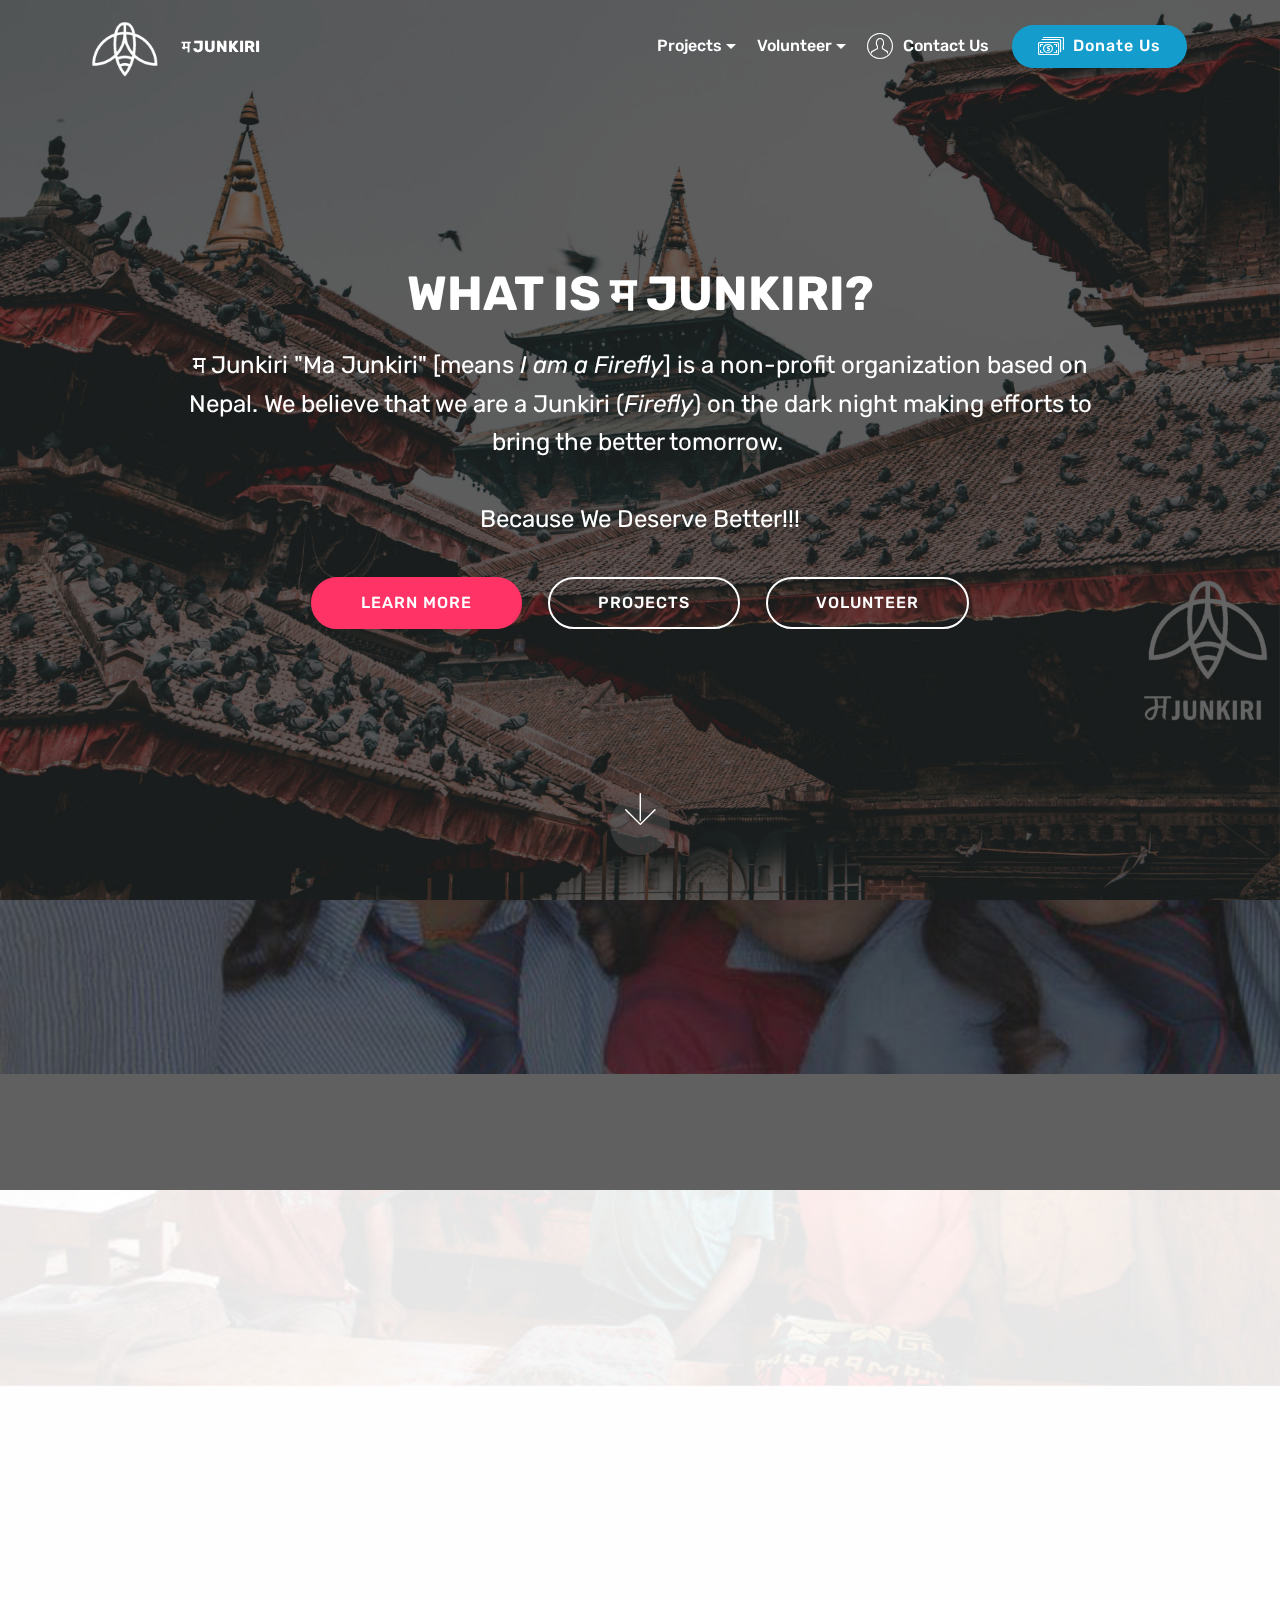
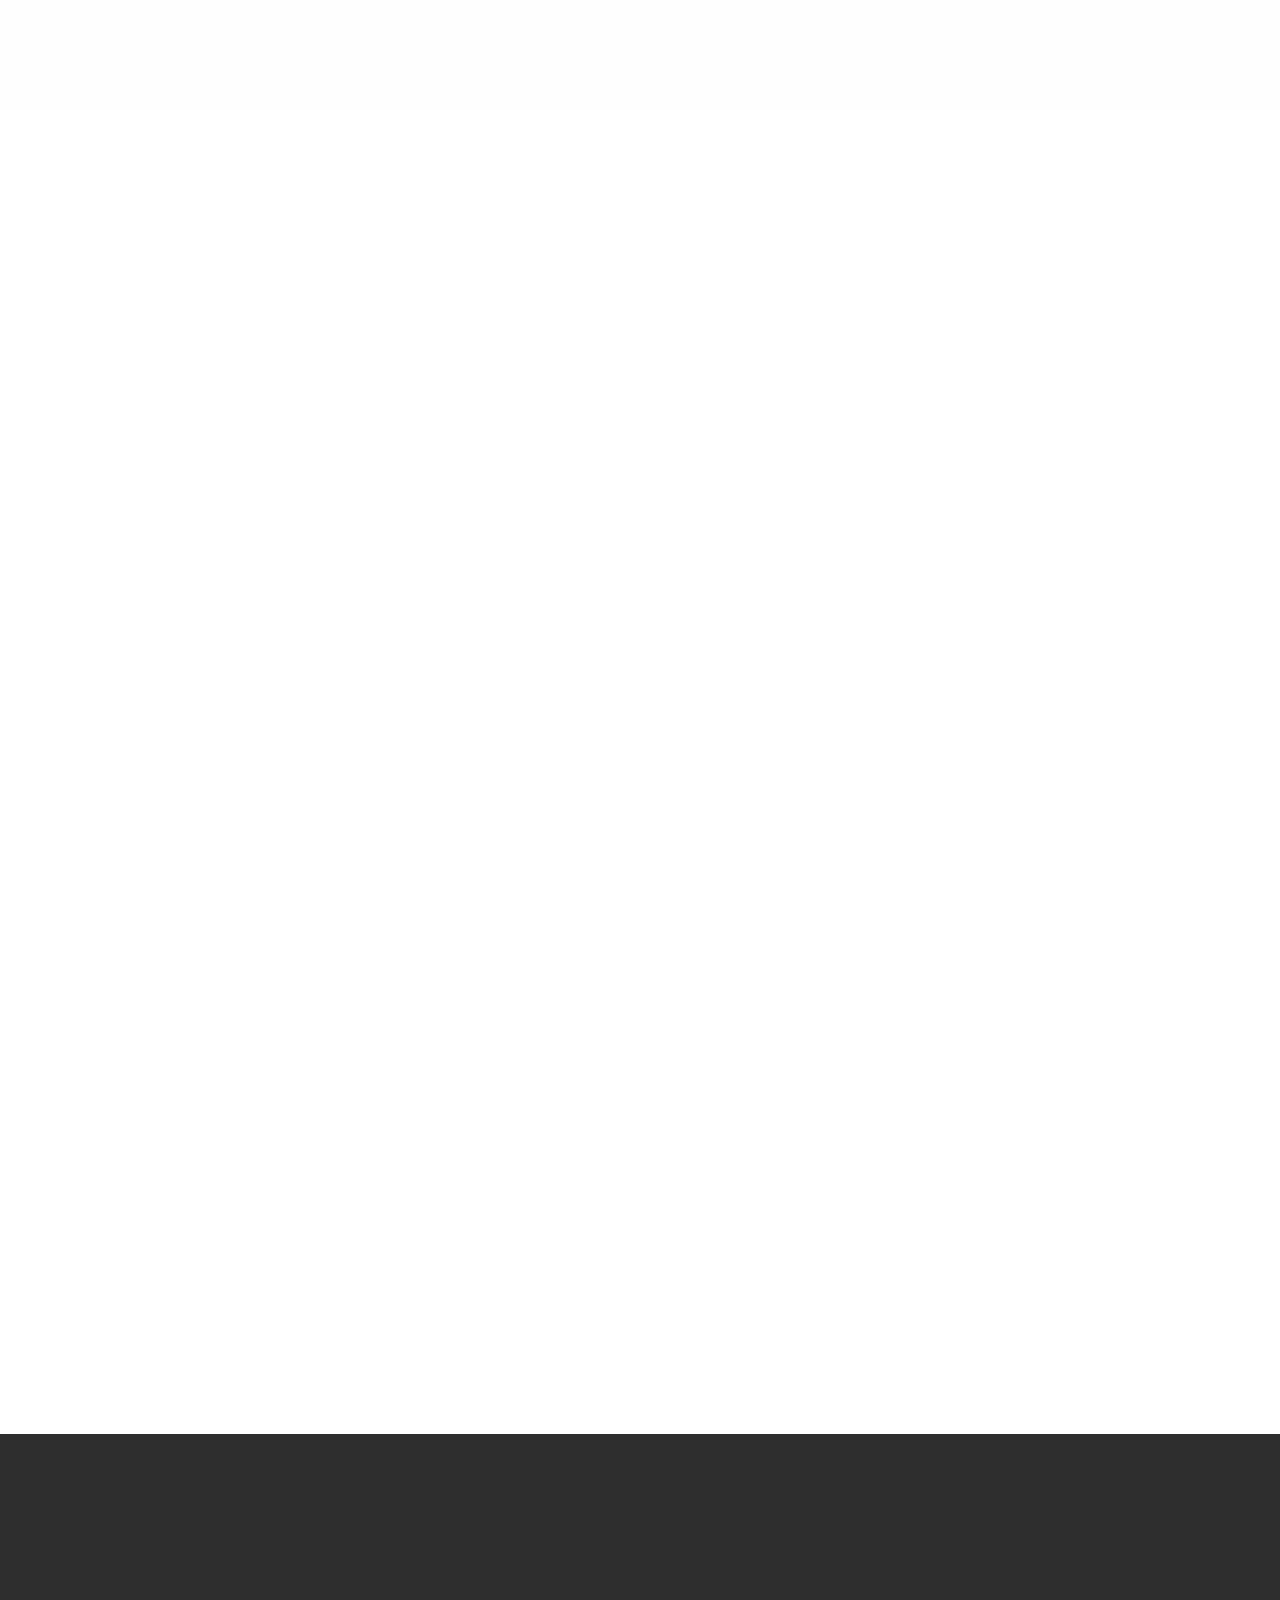
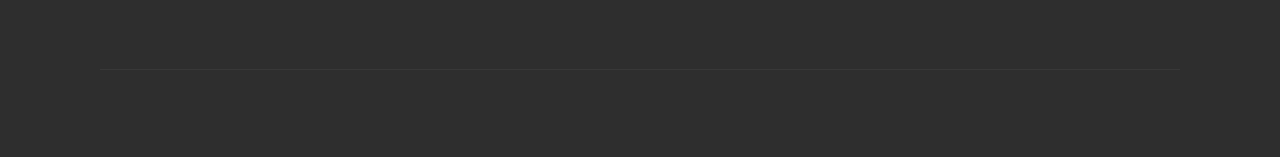
==== index.html @ 92312045 "create github pages" ====
<!DOCTYPE html>
<html  >
<head>
  <!-- Site made with Mobirise Website Builder v4.9.7, https://mobirise.com -->
  <meta charset="UTF-8">
  <meta http-equiv="X-UA-Compatible" content="IE=edge">
  <meta name="generator" content="Mobirise v4.9.7, mobirise.com">
  <meta name="viewport" content="width=device-width, initial-scale=1, minimum-scale=1">
  <link rel="shortcut icon" href="assets/images/junkiri-head-white-122x105.png" type="image/x-icon">
  <meta name="description" content="">
  
  <title>Home</title>
  <link rel="stylesheet" href="assets/web/assets/mobirise-icons/mobirise-icons.css">
  <link rel="stylesheet" href="assets/tether/tether.min.css">
  <link rel="stylesheet" href="assets/bootstrap/css/bootstrap.min.css">
  <link rel="stylesheet" href="assets/bootstrap/css/bootstrap-grid.min.css">
  <link rel="stylesheet" href="assets/bootstrap/css/bootstrap-reboot.min.css">
  <link rel="stylesheet" href="assets/dropdown/css/style.css">
  <link rel="stylesheet" href="assets/animatecss/animate.min.css">
  <link rel="stylesheet" href="assets/socicon/css/styles.css">
  <link rel="stylesheet" href="assets/theme/css/style.css">
  <link rel="stylesheet" href="assets/mobirise/css/mbr-additional.css" type="text/css">
  
  
  
</head>
<body>
  <section class="menu cid-qTkzRZLJNu" once="menu" id="menu1-0">

    

    <nav class="navbar navbar-expand beta-menu navbar-dropdown align-items-center navbar-fixed-top navbar-toggleable-sm bg-color transparent">
        <button class="navbar-toggler navbar-toggler-right" type="button" data-toggle="collapse" data-target="#navbarSupportedContent" aria-controls="navbarSupportedContent" aria-expanded="false" aria-label="Toggle navigation">
            <div class="hamburger">
                <span></span>
                <span></span>
                <span></span>
                <span></span>
            </div>
        </button>
        <div class="menu-logo">
            <div class="navbar-brand">
                <span class="navbar-logo">
                    <a href="https://bit.ly/majunkiri">
                         <img src="assets/images/junkiri-head-white-122x105.png" alt="म JUNKIRI" title="म JUNKIRI" style="height: 4.8rem;">
                    </a>
                </span>
                <span class="navbar-caption-wrap"><a class="navbar-caption text-white display-4" href="https://bit.ly/majunkiri">
                        म JUNKIRI
                    </a></span>
            </div>
        </div>
        <div class="collapse navbar-collapse" id="navbarSupportedContent">
            <ul class="navbar-nav nav-dropdown" data-app-modern-menu="true"><li class="nav-item dropdown">
                    <a class="nav-link link text-white dropdown-toggle display-4" href="page1.html" data-toggle="dropdown-submenu" aria-expanded="false">
                        
                        Projects</a><div class="dropdown-menu"><a class="text-white dropdown-item display-4" href="page5.html">Rohingyas in Nepal</a></div>
                </li><li class="nav-item dropdown open"><a class="nav-link link text-white dropdown-toggle display-4" href="page10.html" aria-expanded="true" data-toggle="dropdown-submenu">Volunteer</a><div class="dropdown-menu"><a class="text-white dropdown-item display-4" href="page6.html" aria-expanded="false">Apply For Volunteering<br></a><a class="text-white dropdown-item display-4" href="page6.html" aria-expanded="false">Apply For Internship</a><a class="text-white dropdown-item display-4" href="page6.html" aria-expanded="false">Give Suggestions
<br></a><a class="text-white dropdown-item display-4" href="page6.html" aria-expanded="false">Sponser Us<br></a></div></li><li class="nav-item"><a class="nav-link link text-white display-4" href="page3.html" aria-expanded="false"><span class="mbri-user mbr-iconfont mbr-iconfont-btn"></span>Contact Us</a></li></ul>
            <div class="navbar-buttons mbr-section-btn"><a class="btn btn-sm btn-primary display-4" href="page4.html"><span class="mbri-cash mbr-iconfont mbr-iconfont-btn"></span>
                    
                    Donate Us</a></div>
        </div>
    </nav>
</section>

<section class="engine"><a href="https://mobirise.info/k">how to develop your own website</a></section><section class="cid-qTkA127IK8 mbr-fullscreen mbr-parallax-background" id="header2-1">

    

    <div class="mbr-overlay" style="opacity: 0.7; background-color: rgb(35, 35, 35);"></div>

    <div class="container align-center">
        <div class="row justify-content-md-center">
            <div class="mbr-white col-md-10">
                <h1 class="mbr-section-title mbr-bold pb-3 mbr-fonts-style display-1">
                    WHAT IS म JUNKIRI?</h1>
                
                <p class="mbr-text pb-3 mbr-fonts-style display-5">म Junkiri "Ma Junkiri" [means <em>I am a Firefly</em>] is a non-profit organization based on Nepal. We believe that we are a Junkiri (<em>Firefly</em>) on the dark night making efforts to bring the better tomorrow.&nbsp;<br><br>Because We Deserve Better!!!</p>
                <div class="mbr-section-btn"><a class="btn btn-md btn-secondary display-4" href="page2.html">LEARN MORE</a>
                    <a class="btn btn-md btn-white-outline display-4" href="page1.html">PROJECTS</a> <a class="btn btn-md btn-white-outline display-4" href="page10.html">VOLUNTEER</a></div>
            </div>
        </div>
    </div>
    <div class="mbr-arrow hidden-sm-down" aria-hidden="true">
        <a href="#next">
            <i class="mbri-down mbr-iconfont"></i>
        </a>
    </div>
</section>

<section class="mbr-section form3 cid-rnXVEUXjb1 mbr-parallax-background" id="form3-7">

    

    <div class="mbr-overlay" style="opacity: 0.7; background-color: rgb(35, 35, 35);">
    </div>

    <div class="container">
        <div class="row justify-content-center">
            <div class="title col-12 col-lg-8">
                <h2 class="align-center pb-2 mbr-fonts-style display-2">
                    SUBSCRIBE US</h2>
                <h3 class="mbr-section-subtitle align-center pb-5 mbr-light mbr-fonts-style display-5">
                    Get Informed About Our Future Events</h3>
            </div>
        </div>

        <div class="row py-2 justify-content-center">
            <div class="col-12 col-lg-6  col-md-8 " data-form-type="formoid">
                <!---Formbuilder Form--->
                <form action="https://mobirise.com/" method="POST" class="mbr-form form-with-styler" data-form-title="Mobirise Form"><input type="hidden" name="email" data-form-email="true" value="krEJ3Km3OpInjmUckCDYQwQCeQJ8QXRrQoCyowcYZZq9BDBO7kgFW1PaURdMTOQFjC48dqDDFUX8jR6QVe6ZjWcyRi+GSCqpnk8nInsPOHk9YxeMz8MXXSfCB9R0nYMJ">
                    <div class="row">
                        <div hidden="hidden" data-form-alert="" class="alert alert-success col-12">Thank You! We got it. 😉😉👌</div>
                        <div hidden="hidden" data-form-alert-danger="" class="alert alert-danger col-12">
                        </div>
                    </div>
                    <div class="dragArea row">
                        <div class="form-group col" data-for="email">
                            <input type="email" name="email" placeholder="Email" data-form-field="Email" required="required" class="form-control display-7" id="email-form3-7">
                        </div>
                        <div class="col-auto input-group-btn">
                            <button type="submit" class="btn btn-primary  display-4">SUBSCRIBE</button>
                        </div>
                    </div>
                </form><!---Formbuilder Form--->
            </div>
        </div>
    </div>
</section>

<section class="clients cid-rnZ84kE0wk mbr-parallax-background" data-interval="false" id="clients-1d">
      

    <div class="mbr-overlay" style="opacity: 0.9; background-color: rgb(255, 255, 255);">
    </div>
        <div class="container mb-5">
            <div class="media-container-row">
                <div class="col-12 align-center">
                    <h2 class="mbr-section-title pb-3 mbr-fonts-style display-2">
                        <a href="page12.html" class="text-black">OUR VALUED SPONSERS</a></h2>
                    
                </div>
            </div>
        </div>

    <div class="container">
        <div class="carousel slide" role="listbox" data-pause="true" data-keyboard="false" data-ride="carousel" data-interval="5000">
            <div class="carousel-inner" data-visible="6">
                
                
                
                
                
            <div class="carousel-item ">
                    <div class="media-container-row">
                        <div class="col-md-12">
                            <div class="wrap-img ">
                                <img src="assets/images/imageedit-13-7353223364-575x575.png" class="img-responsive clients-img" alt="" title="">
                            </div>
                        </div>
                    </div>
                </div><div class="carousel-item ">
                    <div class="media-container-row">
                        <div class="col-md-12">
                            <div class="wrap-img ">
                                <img src="assets/images/imageedit-13-7353223364-575x575.png" class="img-responsive clients-img" alt="" title="">
                            </div>
                        </div>
                    </div>
                </div><div class="carousel-item ">
                    <div class="media-container-row">
                        <div class="col-md-12">
                            <div class="wrap-img ">
                                <img src="assets/images/imageedit-13-7353223364-575x575.png" class="img-responsive clients-img" alt="" title="">
                            </div>
                        </div>
                    </div>
                </div><div class="carousel-item ">
                    <div class="media-container-row">
                        <div class="col-md-12">
                            <div class="wrap-img ">
                                <img src="assets/images/imageedit-13-7353223364-575x575.png" class="img-responsive clients-img" alt="" title="">
                            </div>
                        </div>
                    </div>
                </div><div class="carousel-item ">
                    <div class="media-container-row">
                        <div class="col-md-12">
                            <div class="wrap-img ">
                                <img src="assets/images/imageedit-13-7353223364-575x575.png" class="img-responsive clients-img" alt="" title="">
                            </div>
                        </div>
                    </div>
                </div></div>
            <div class="carousel-controls">
                <a data-app-prevent-settings="" class="carousel-control carousel-control-prev" role="button" data-slide="prev">
                    <span aria-hidden="true" class="mbri-left mbr-iconfont"></span>
                    <span class="sr-only">Previous</span>
                </a>
                <a data-app-prevent-settings="" class="carousel-control carousel-control-next" role="button" data-slide="next">
                    <span aria-hidden="true" class="mbri-right mbr-iconfont"></span>
                    <span class="sr-only">Next</span>
                </a>
            </div>
        </div>
    </div>
</section>

<section class="testimonials1 cid-rnY6EfCPzT" id="testimonials1-b">

    

    
    <div class="container">
        <div class="media-container-row">
            <div class="title col-12 align-center">
                <h2 class="pb-3 mbr-fonts-style display-2">BEHIND म JUNKIRI</h2>
                <h3 class="mbr-section-subtitle mbr-light pb-3 mbr-fonts-style display-5">
                    See what the Founder Member says about the Organization</h3>
            </div>
        </div>
    </div>

    <div class="container pt-3 mt-2">
        <div class="media-container-row">
            <div class="mbr-testimonial p-3 align-center col-12 col-md-6 col-lg-4">
                <div class="panel-item p-3">
                    <div class="card-block">
                        <div class="testimonial-photo">
                            <a href="mailto:nawarajku@gmail.com"><img src="assets/images/56711062-418273115635138-8594680702660771840-n-1-240x296.jpg" alt="" title=""></a>
                        </div>
                        <p class="mbr-text mbr-fonts-style display-7">म Junkiri is something we have always dreamed about. Helping needy and raising the standard of education are where we are working on.</p>
                    </div>
                    <div class="card-footer">
                        <div class="mbr-author-name mbr-bold mbr-fonts-style display-7">
                             Nawaraj Khatri</div>
                        <small class="mbr-author-desc mbr-italic mbr-light mbr-fonts-style display-7">
                               Founder Member</small>
                    </div>
                </div>
            </div>

            <div class="mbr-testimonial p-3 align-center col-12 col-md-6 col-lg-4">
                <div class="panel-item p-3">
                    <div class="card-block">
                        <div class="testimonial-photo">
                            <a href="mailto:poudelsudikshaya@gmail.com"><img src="assets/images/00100sportrait-00100-burst20190416144547069-cover-240x240.jpg" alt="" title=""></a>
                        </div>
                        <p class="mbr-text mbr-fonts-style display-7">Helping the needy people to help themselves for tomorrow, म Junkiri is a helping hand to support people to flourish on their own.<br></p>
                    </div>
                    <div class="card-footer">
                        <div class="mbr-author-name mbr-bold mbr-fonts-style display-7">
                             Sudikshaya Poudel</div>
                        <small class="mbr-author-desc mbr-italic mbr-light mbr-fonts-style display-7">
                               Founder Member</small>
                    </div>
                </div>
            </div>

            <div class="mbr-testimonial p-3 align-center col-12 col-md-6 col-lg-4">
                <div class="panel-item p-3">
                    <div class="card-block">
                        <div class="testimonial-photo">
                            <img src="assets/images/face3.jpg">
                        </div>
                        <p class="mbr-text mbr-fonts-style display-7">
                           Lorem ipsum dolor sit amet, consectetur adipisicing elit. Excepturi, aspernatur, voluptatibus, atque, tempore molestiae.
                        </p>
                    </div>
                    <div class="card-footer">
                        <div class="mbr-author-name mbr-bold mbr-fonts-style display-7">
                             Sanjeet Jung Gurung</div>
                        <small class="mbr-author-desc mbr-italic mbr-light mbr-fonts-style display-7">
                               Founder Member</small>
                    </div>
                </div>
            </div>

            <div class="mbr-testimonial p-3 align-center col-12 col-md-6 col-lg-4">
                <div class="panel-item p-3">
                    <div class="card-block">
                        <div class="testimonial-photo">
                            <img src="assets/images/face2.jpg">
                        </div>
                        <p class="mbr-text mbr-fonts-style display-7">
                           Lorem ipsum dolor sit amet, consectetur adipisicing elit. Excepturi, aspernatur, voluptatibus, atque, tempore molestiae.
                        </p>
                    </div>
                    <div class="card-footer">
                        <div class="mbr-author-name mbr-bold mbr-fonts-style display-7">
                             Beshraj Pokherel</div>
                        <small class="mbr-author-desc mbr-italic mbr-light mbr-fonts-style display-7">
                               Advisory</small>
                    </div>
                </div>
            </div>

            <div class="mbr-testimonial p-3 align-center col-12 col-md-6 col-lg-4">
                <div class="panel-item p-3">
                    <div class="card-block">
                        <div class="testimonial-photo">
                            <img src="assets/images/face2.jpg">
                        </div>
                        <p class="mbr-text mbr-fonts-style display-7">
                           Lorem ipsum dolor sit amet, consectetur adipisicing elit. Excepturi, aspernatur, voluptatibus, atque, tempore molestiae.
                        </p>
                    </div>
                    <div class="card-footer">
                        <div class="mbr-author-name mbr-bold mbr-fonts-style display-7">
                             Subodh Basnet</div>
                        <small class="mbr-author-desc mbr-italic mbr-light mbr-fonts-style display-7">
                               Advisory</small>
                    </div>
                </div>
            </div>

            <div class="mbr-testimonial p-3 align-center col-12 col-md-6 col-lg-4">
                <div class="panel-item p-3">
                    <div class="card-block">
                        <div class="testimonial-photo">
                            <img src="assets/images/face2.jpg">
                        </div>
                        <p class="mbr-text mbr-fonts-style display-7">
                           Lorem ipsum dolor sit amet, consectetur adipisicing elit. Excepturi, aspernatur, voluptatibus, atque, tempore molestiae.
                    </p></div>
                    <div class="card-footer">
                        <div class="mbr-author-name mbr-bold mbr-fonts-style display-7">
                             John Smith
                        </div>
                        <small class="mbr-author-desc mbr-italic mbr-light mbr-fonts-style display-7">
                               Developer
                        </small>
                    </div>
                </div>
            </div>
        </div>
    </div>   
</section>

<section class="cid-qTkAaeaxX5" id="footer1-2">

    

    

    <div class="container">
        <div class="media-container-row content text-white">
            <div class="col-12 col-md-3">
                <div class="media-wrap">
                    <a href="https://bit.ly/majunkiri">
                        <img src="assets/images/imageedit-13-7353223364-192x192.png" alt="" title="">
                    </a>
                </div>
            </div>
            <div class="col-12 col-md-3 mbr-fonts-style display-7">
                <h5 class="pb-3">
                    Address
                </h5>
                <p class="mbr-text">Gokarneshwor-1,<br>Kathmandu, Nepal<br>44600</p>
            </div>
            <div class="col-12 col-md-3 mbr-fonts-style display-7">
                <h5 class="pb-3">
                    Contacts
                </h5>
                <p class="mbr-text">म Junkiri</p><p>
                    Email: majunkiri@gmail.com&nbsp; &nbsp; &nbsp; &nbsp; Phone: +977 9863325101&nbsp;<br>&nbsp; &nbsp; &nbsp; &nbsp; &nbsp; &nbsp; &nbsp;</p><p></p>
            </div>
            <div class="col-12 col-md-3 mbr-fonts-style display-7">
                <h5 class="pb-3">
                    Links
                </h5>
                <p class="mbr-text">
                    <a class="text-primary" href="https://mobirise.com/">Website builder</a>
                    <br><a class="text-primary" href="https://mobirise.com/mobirise-free-win.zip">Download for Windows</a>
                    <br><a class="text-primary" href="https://mobirise.com/mobirise-free-mac.zip">Download for Mac</a>
                </p>
            </div>
        </div>
        <div class="footer-lower">
            <div class="media-container-row">
                <div class="col-sm-12">
                    <hr>
                </div>
            </div>
            <div class="media-container-row mbr-white">
                <div class="col-sm-6 copyright">
                    <p class="mbr-text mbr-fonts-style display-7">
                        © Copyright 2019 म Junkiri - All Rights Reserved
                    </p>
                </div>
                <div class="col-md-6">
                    <div class="social-list align-right">
                        <div class="soc-item">
                            <a href="https://twitter.com/mobirise" target="_blank">
                                <span class="socicon-twitter socicon mbr-iconfont mbr-iconfont-social"></span>
                            </a>
                        </div>
                        <div class="soc-item">
                            <a href="https://www.facebook.com/pages/Mobirise/1616226671953247" target="_blank">
                                <span class="socicon-facebook socicon mbr-iconfont mbr-iconfont-social"></span>
                            </a>
                        </div>
                        <div class="soc-item">
                            <a href="https://www.youtube.com/c/mobirise" target="_blank">
                                <span class="socicon-youtube socicon mbr-iconfont mbr-iconfont-social"></span>
                            </a>
                        </div>
                        <div class="soc-item">
                            <a href="https://instagram.com/mobirise" target="_blank">
                                <span class="socicon-instagram socicon mbr-iconfont mbr-iconfont-social"></span>
                            </a>
                        </div>
                        
                        
                    </div>
                </div>
            </div>
        </div>
    </div>
</section>


  <script src="assets/web/assets/jquery/jquery.min.js"></script>
  <script src="assets/popper/popper.min.js"></script>
  <script src="assets/tether/tether.min.js"></script>
  <script src="assets/bootstrap/js/bootstrap.min.js"></script>
  <script src="assets/smoothscroll/smooth-scroll.js"></script>
  <script src="assets/dropdown/js/script.min.js"></script>
  <script src="assets/touchswipe/jquery.touch-swipe.min.js"></script>
  <script src="assets/viewportchecker/jquery.viewportchecker.js"></script>
  <script src="assets/parallax/jarallax.min.js"></script>
  <script src="assets/bootstrapcarouselswipe/bootstrap-carousel-swipe.js"></script>
  <script src="assets/mbr-clients-slider/mbr-clients-slider.js"></script>
  <script src="assets/theme/js/script.js"></script>
  <script src="assets/formoid/formoid.min.js"></script>
  
  
  <input name="animation" type="hidden">
  </body>
</html>
---- assets/web/assets/mobirise-icons/mobirise-icons.css ----
@font-face {
  font-family: 'MobiriseIcons';
  src:  url('mobirise-icons.eot?spat4u');
  src:  url('mobirise-icons.eot?spat4u#iefix') format('embedded-opentype'),
    url('mobirise-icons.ttf?spat4u') format('truetype'),
    url('mobirise-icons.woff?spat4u') format('woff'),
    url('mobirise-icons.svg?spat4u#MobiriseIcons') format('svg');
  font-weight: normal;
  font-style: normal;
}

[class^="mbri-"], [class*=" mbri-"] {
  /* use !important to prevent issues with browser extensions that change fonts */
  font-family: MobiriseIcons !important;
  speak: none;
  font-style: normal;
  font-weight: normal;
  font-variant: normal;
  text-transform: none;
  line-height: 1;

  /* Better Font Rendering =========== */
  -webkit-font-smoothing: antialiased;
  -moz-osx-font-smoothing: grayscale;
}

.mbri-add-submenu:before {
  content: "\e900";
}
.mbri-alert:before {
  content: "\e901";
}
.mbri-align-center:before {
  content: "\e902";
}
.mbri-align-justify:before {
  content: "\e903";
}
.mbri-align-left:before {
  content: "\e904";
}
.mbri-align-right:before {
  content: "\e905";
}
.mbri-android:before {
  content: "\e906";
}
.mbri-apple:before {
  content: "\e907";
}
.mbri-arrow-down:before {
  content: "\e908";
}
.mbri-arrow-next:before {
  content: "\e909";
}
.mbri-arrow-prev:before {
  content: "\e90a";
}
.mbri-arrow-up:before {
  content: "\e90b";
}
.mbri-bold:before {
  content: "\e90c";
}
.mbri-bookmark:before {
  content: "\e90d";
}
.mbri-bootstrap:before {
  content: "\e90e";
}
.mbri-briefcase:before {
  content: "\e90f";
}
.mbri-browse:before {
  content: "\e910";
}
.mbri-bulleted-list:before {
  content: "\e911";
}
.mbri-calendar:before {
  content: "\e912";
}
.mbri-camera:before {
  content: "\e913";
}
.mbri-cart-add:before {
  content: "\e914";
}
.mbri-cart-full:before {
  content: "\e915";
}
.mbri-cash:before {
  content: "\e916";
}
.mbri-change-style:before {
  content: "\e917";
}
.mbri-chat:before {
  content: "\e918";
}
.mbri-clock:before {
  content: "\e919";
}
.mbri-close:before {
  content: "\e91a";
}
.mbri-cloud:before {
  content: "\e91b";
}
.mbri-code:before {
  content: "\e91c";
}
.mbri-contact-form:before {
  content: "\e91d";
}
.mbri-credit-card:before {
  content: "\e91e";
}
.mbri-cursor-click:before {
  content: "\e91f";
}
.mbri-cust-feedback:before {
  content: "\e920";
}
.mbri-database:before {
  content: "\e921";
}
.mbri-delivery:before {
  content: "\e922";
}
.mbri-desktop:before {
  content: "\e923";
}
.mbri-devices:before {
  content: "\e924";
}
.mbri-down:before {
  content: "\e925";
}
.mbri-download:before {
  content: "\e989";
}
.mbri-drag-n-drop:before {
  content: "\e927";
}
.mbri-drag-n-drop2:before {
  content: "\e928";
}
.mbri-edit:before {
  content: "\e929";
}
.mbri-edit2:before {
  content: "\e92a";
}
.mbri-error:before {
  content: "\e92b";
}
.mbri-extension:before {
  content: "\e92c";
}
.mbri-features:before {
  content: "\e92d";
}
.mbri-file:before {
  content: "\e92e";
}
.mbri-flag:before {
  content: "\e92f";
}
.mbri-folder:before {
  content: "\e930";
}
.mbri-gift:before {
  content: "\e931";
}
.mbri-github:before {
  content: "\e932";
}
.mbri-globe:before {
  content: "\e933";
}
.mbri-globe-2:before {
  content: "\e934";
}
.mbri-growing-chart:before {
  content: "\e935";
}
.mbri-hearth:before {
  content: "\e936";
}
.mbri-help:before {
  content: "\e937";
}
.mbri-home:before {
  content: "\e938";
}
.mbri-hot-cup:before {
  content: "\e939";
}
.mbri-idea:before {
  content: "\e93a";
}
.mbri-image-gallery:before {
  content: "\e93b";
}
.mbri-image-slider:before {
  content: "\e93c";
}
.mbri-info:before {
  content: "\e93d";
}
.mbri-italic:before {
  content: "\e93e";
}
.mbri-key:before {
  content: "\e93f";
}
.mbri-laptop:before {
  content: "\e940";
}
.mbri-layers:before {
  content: "\e941";
}
.mbri-left-right:before {
  content: "\e942";
}
.mbri-left:before {
  content: "\e943";
}
.mbri-letter:before {
  content: "\e944";
}
.mbri-like:before {
  content: "\e945";
}
.mbri-link:before {
  content: "\e946";
}
.mbri-lock:before {
  content: "\e947";
}
.mbri-login:before {
  content: "\e948";
}
.mbri-logout:before {
  content: "\e949";
}
.mbri-magic-stick:before {
  content: "\e94a";
}
.mbri-map-pin:before {
  content: "\e94b";
}
.mbri-menu:before {
  content: "\e94c";
}
.mbri-mobile:before {
  content: "\e94d";
}
.mbri-mobile2:before {
  content: "\e94e";
}
.mbri-mobirise:before {
  content: "\e94f";
}
.mbri-more-horizontal:before {
  content: "\e950";
}
.mbri-more-vertical:before {
  content: "\e951";
}
.mbri-music:before {
  content: "\e952";
}
.mbri-new-file:before {
  content: "\e953";
}
.mbri-numbered-list:before {
  content: "\e954";
}
.mbri-opened-folder:before {
  content: "\e955";
}
.mbri-pages:before {
  content: "\e956";
}
.mbri-paper-plane:before {
  content: "\e957";
}
.mbri-paperclip:before {
  content: "\e958";
}
.mbri-photo:before {
  content: "\e959";
}
.mbri-photos:before {
  content: "\e95a";
}
.mbri-pin:before {
  content: "\e95b";
}
.mbri-play:before {
  content: "\e95c";
}
.mbri-plus:before {
  content: "\e95d";
}
.mbri-preview:before {
  content: "\e95e";
}
.mbri-print:before {
  content: "\e95f";
}
.mbri-protect:before {
  content: "\e960";
}
.mbri-question:before {
  content: "\e961";
}
.mbri-quote-left:before {
  content: "\e962";
}
.mbri-quote-right:before {
  content: "\e963";
}
.mbri-refresh:before {
  content: "\e964";
}
.mbri-responsive:before {
  content: "\e965";
}
.mbri-right:before {
  content: "\e966";
}
.mbri-rocket:before {
  content: "\e967";
}
.mbri-sad-face:before {
  content: "\e968";
}
.mbri-sale:before {
  content: "\e969";
}
.mbri-save:before {
  content: "\e96a";
}
.mbri-search:before {
  content: "\e96b";
}
.mbri-setting:before {
  content: "\e96c";
}
.mbri-setting2:before {
  content: "\e96d";
}
.mbri-setting3:before {
  content: "\e96e";
}
.mbri-share:before {
  content: "\e96f";
}
.mbri-shopping-bag:before {
  content: "\e970";
}
.mbri-shopping-basket:before {
  content: "\e971";
}
.mbri-shopping-cart:before {
  content: "\e972";
}
.mbri-sites:before {
  content: "\e973";
}
.mbri-smile-face:before {
  content: "\e974";
}
.mbri-speed:before {
  content: "\e975";
}
.mbri-star:before {
  content: "\e976";
}
.mbri-success:before {
  content: "\e977";
}
.mbri-sun:before {
  content: "\e978";
}
.mbri-sun2:before {
  content: "\e979";
}
.mbri-tablet:before {
  content: "\e97a";
}
.mbri-tablet-vertical:before {
  content: "\e97b";
}
.mbri-target:before {
  content: "\e97c";
}
.mbri-timer:before {
  content: "\e97d";
}
.mbri-to-ftp:before {
  content: "\e97e";
}
.mbri-to-local-drive:before {
  content: "\e97f";
}
.mbri-touch-swipe:before {
  content: "\e980";
}
.mbri-touch:before {
  content: "\e981";
}
.mbri-trash:before {
  content: "\e982";
}
.mbri-underline:before {
  content: "\e983";
}
.mbri-unlink:before {
  content: "\e984";
}
.mbri-unlock:before {
  content: "\e985";
}
.mbri-up-down:before {
  content: "\e986";
}
.mbri-up:before {
  content: "\e987";
}
.mbri-update:before {
  content: "\e988";
}
.mbri-upload:before {
 content: "\e926"; 
}
.mbri-user:before {
  content: "\e98a";
}
.mbri-user2:before {
  content: "\e98b";
}
.mbri-users:before {
  content: "\e98c";
}
.mbri-video:before {
  content: "\e98d";
}
.mbri-video-play:before {
  content: "\e98e";
}
.mbri-watch:before {
  content: "\e98f";
}
.mbri-website-theme:before {
  content: "\e990";
}
.mbri-wifi:before {
  content: "\e991";
}
.mbri-windows:before {
  content: "\e992";
}
.mbri-zoom-out:before {
  content: "\e993";
}
.mbri-redo:before {
  content: "\e994";
}
.mbri-undo:before {
  content: "\e995";
}
---- assets/dropdown/css/style.css ----
.navbar-dropdown {
  left: 0;
  padding: 0;
  position: absolute;
  right: 0;
  top: 0;
  transition: all 0.45s ease;
  z-index: 1030;
  background: #282828; }
  .navbar-dropdown .navbar-logo {
    margin-right: 0.8rem;
    transition: margin 0.3s ease-in-out;
    vertical-align: middle; }
    .navbar-dropdown .navbar-logo img {
      height: 3.125rem;
      transition: all 0.3s ease-in-out; }
    .navbar-dropdown .navbar-logo.mbr-iconfont {
      font-size: 3.125rem;
      line-height: 3.125rem; }
  .navbar-dropdown .navbar-caption {
    font-weight: 700;
    white-space: normal;
    vertical-align: -4px;
    line-height: 3.125rem !important; }
    .navbar-dropdown .navbar-caption, .navbar-dropdown .navbar-caption:hover {
      color: inherit;
      text-decoration: none; }
  .navbar-dropdown .mbr-iconfont + .navbar-caption {
    vertical-align: -1px; }
  .navbar-dropdown.navbar-fixed-top {
    position: fixed; }
  .navbar-dropdown .navbar-brand span {
    vertical-align: -4px; }
  .navbar-dropdown.bg-color.transparent {
    background: none; }
  .navbar-dropdown.navbar-short .navbar-brand {
    padding: 0.625rem 0; }
    .navbar-dropdown.navbar-short .navbar-brand span {
      vertical-align: -1px; }
  .navbar-dropdown.navbar-short .navbar-caption {
    line-height: 2.375rem !important;
    vertical-align: -2px; }
  .navbar-dropdown.navbar-short .navbar-logo {
    margin-right: 0.5rem; }
    .navbar-dropdown.navbar-short .navbar-logo img {
      height: 2.375rem; }
    .navbar-dropdown.navbar-short .navbar-logo.mbr-iconfont {
      font-size: 2.375rem;
      line-height: 2.375rem; }
  .navbar-dropdown.navbar-short .mbr-table-cell {
    height: 3.625rem; }
  .navbar-dropdown .navbar-close {
    left: 0.6875rem;
    position: fixed;
    top: 0.75rem;
    z-index: 1000; }
  .navbar-dropdown .hamburger-icon {
    content: "";
    display: inline-block;
    vertical-align: middle;
    width: 16px;
    -webkit-box-shadow: 0 -6px 0 1px #282828,0 0 0 1px #282828,0 6px 0 1px #282828;
    -moz-box-shadow: 0 -6px 0 1px #282828,0 0 0 1px #282828,0 6px 0 1px #282828;
    box-shadow: 0 -6px 0 1px #282828,0 0 0 1px #282828,0 6px 0 1px #282828; }

.dropdown-menu .dropdown-toggle[data-toggle="dropdown-submenu"]::after {
  border-bottom: 0.35em solid transparent;
  border-left: 0.35em solid;
  border-right: 0;
  border-top: 0.35em solid transparent;
  margin-left: 0.3rem; }

.dropdown-menu .dropdown-item:focus {
  outline: 0; }

.nav-dropdown {
  font-size: 0.75rem;
  font-weight: 500;
  height: auto !important; }
  .nav-dropdown .nav-btn {
    padding-left: 1rem; }
  .nav-dropdown .link {
    margin: .667em 1.667em;
    font-weight: 500;
    padding: 0;
    transition: color .2s ease-in-out; }
    .nav-dropdown .link.dropdown-toggle {
      margin-right: 2.583em; }
      .nav-dropdown .link.dropdown-toggle::after {
        margin-left: .25rem;
        border-top: 0.35em solid;
        border-right: 0.35em solid transparent;
        border-left: 0.35em solid transparent;
        border-bottom: 0; }
      .nav-dropdown .link.dropdown-toggle[aria-expanded="true"] {
        margin: 0;
        padding: 0.667em 3.263em  0.667em 1.667em; }
  .nav-dropdown .link::after,
  .nav-dropdown .dropdown-item::after {
    color: inherit; }
  .nav-dropdown .btn {
    font-size: 0.75rem;
    font-weight: 700;
    letter-spacing: 0;
    margin-bottom: 0;
    padding-left: 1.25rem;
    padding-right: 1.25rem; }
  .nav-dropdown .dropdown-menu {
    border-radius: 0;
    border: 0;
    left: 0;
    margin: 0;
    padding-bottom: 1.25rem;
    padding-top: 1.25rem;
    position: relative; }
  .nav-dropdown .dropdown-submenu {
    margin-left: 0.125rem;
    top: 0; }
  .nav-dropdown .dropdown-item {
    font-weight: 500;
    line-height: 2;
    padding: 0.3846em 4.615em 0.3846em 1.5385em;
    position: relative;
    transition: color .2s ease-in-out, background-color .2s ease-in-out; }
    .nav-dropdown .dropdown-item::after {
      margin-top: -0.3077em;
      position: absolute;
      right: 1.1538em;
      top: 50%; }
    .nav-dropdown .dropdown-item:focus, .nav-dropdown .dropdown-item:hover {
      background: none; }

@media (max-width: 767px) {
  .nav-dropdown.navbar-toggleable-sm {
    bottom: 0;
    display: none;
    left: 0;
    overflow-x: hidden;
    position: fixed;
    top: 0;
    transform: translateX(-100%);
    -ms-transform: translateX(-100%);
    -webkit-transform: translateX(-100%);
    width: 18.75rem;
    z-index: 999; } }
.nav-dropdown.navbar-toggleable-xl {
  bottom: 0;
  display: none;
  left: 0;
  overflow-x: hidden;
  position: fixed;
  top: 0;
  transform: translateX(-100%);
  -ms-transform: translateX(-100%);
  -webkit-transform: translateX(-100%);
  width: 18.75rem;
  z-index: 999; }

.nav-dropdown-sm {
  display: block !important;
  overflow-x: hidden;
  overflow: auto;
  padding-top: 3.875rem; }
  .nav-dropdown-sm::after {
    content: "";
    display: block;
    height: 3rem;
    width: 100%; }
  .nav-dropdown-sm.collapse.in ~ .navbar-close {
    display: block !important; }
  .nav-dropdown-sm.collapsing, .nav-dropdown-sm.collapse.in {
    transform: translateX(0);
    -ms-transform: translateX(0);
    -webkit-transform: translateX(0);
    transition: all 0.25s ease-out;
    -webkit-transition: all 0.25s ease-out;
    background: #282828; }
  .nav-dropdown-sm.collapsing[aria-expanded="false"] {
    transform: translateX(-100%);
    -ms-transform: translateX(-100%);
    -webkit-transform: translateX(-100%); }
  .nav-dropdown-sm .nav-item {
    display: block;
    margin-left: 0 !important;
    padding-left: 0; }
  .nav-dropdown-sm .link,
  .nav-dropdown-sm .dropdown-item {
    border-top: 1px dotted rgba(255, 255, 255, 0.1);
    font-size: 0.8125rem;
    line-height: 1.6;
    margin: 0 !important;
    padding: 0.875rem 2.4rem 0.875rem 1.5625rem !important;
    position: relative;
    white-space: normal; }
    .nav-dropdown-sm .link:focus, .nav-dropdown-sm .link:hover,
    .nav-dropdown-sm .dropdown-item:focus,
    .nav-dropdown-sm .dropdown-item:hover {
      background: rgba(0, 0, 0, 0.2) !important;
      color: #c0a375; }
  .nav-dropdown-sm .nav-btn {
    position: relative;
    padding: 1.5625rem 1.5625rem 0 1.5625rem; }
    .nav-dropdown-sm .nav-btn::before {
      border-top: 1px dotted rgba(255, 255, 255, 0.1);
      content: "";
      left: 0;
      position: absolute;
      top: 0;
      width: 100%; }
    .nav-dropdown-sm .nav-btn + .nav-btn {
      padding-top: 0.625rem; }
      .nav-dropdown-sm .nav-btn + .nav-btn::before {
        display: none; }
  .nav-dropdown-sm .btn {
    padding: 0.625rem 0; }
  .nav-dropdown-sm .dropdown-toggle[data-toggle="dropdown-submenu"]::after {
    margin-left: .25rem;
    border-top: 0.35em solid;
    border-right: 0.35em solid transparent;
    border-left: 0.35em solid transparent;
    border-bottom: 0; }
  .nav-dropdown-sm .dropdown-toggle[data-toggle="dropdown-submenu"][aria-expanded="true"]::after {
    border-top: 0;
    border-right: 0.35em solid transparent;
    border-left: 0.35em solid transparent;
    border-bottom: 0.35em solid; }
  .nav-dropdown-sm .dropdown-menu {
    margin: 0;
    padding: 0;
    position: relative;
    top: 0;
    left: 0;
    width: 100%;
    border: 0;
    float: none;
    border-radius: 0;
    background: none; }
  .nav-dropdown-sm .dropdown-submenu {
    left: 100%;
    margin-left: 0.125rem;
    margin-top: -1.25rem;
    top: 0; }

.navbar-toggleable-sm .nav-dropdown .dropdown-menu {
  position: absolute; }

.navbar-toggleable-sm .nav-dropdown .dropdown-submenu {
  left: 100%;
  margin-left: 0.125rem;
  margin-top: -1.25rem;
  top: 0; }

.navbar-toggleable-sm.opened .nav-dropdown .dropdown-menu {
  position: relative; }

.navbar-toggleable-sm.opened .nav-dropdown .dropdown-submenu {
  left: 0;
  margin-left: 00rem;
  margin-top: 0rem;
  top: 0; }

.is-builder .nav-dropdown.collapsing {
  transition: none !important; }

/*# sourceMappingURL=style.css.map */
---- assets/socicon/css/styles.css ----
@charset "UTF-8";

@font-face {
  font-family: "socicon";
  src:url("../fonts/socicon.eot");
  src:url("../fonts/socicon.eot?#iefix") format("embedded-opentype"),
    url("../fonts/socicon.woff") format("woff"),
    url("../fonts/socicon.ttf") format("truetype"),
    url("../fonts/socicon.svg#socicon") format("svg");
  font-weight: normal;
  font-style: normal;

}

[data-icon]:before {
  font-family: "socicon" !important;
  content: attr(data-icon);
  font-style: normal !important;
  font-weight: normal !important;
  font-variant: normal !important;
  text-transform: none !important;
  speak: none;
  line-height: 1;
  -webkit-font-smoothing: antialiased;
  -moz-osx-font-smoothing: grayscale;
}

[class^="socicon-"]:before,
[class*=" socicon-"]:before {
  font-family: "socicon" !important;
  font-style: normal !important;
  font-weight: normal !important;
  font-variant: normal !important;
  text-transform: none !important;
  speak: none;
  line-height: 1;
  -webkit-font-smoothing: antialiased;
  -moz-osx-font-smoothing: grayscale;
}

.socicon-modelmayhem:before {
  content: "\e000";
}
.socicon-mixcloud:before {
  content: "\e001";
}
.socicon-drupal:before {
  content: "\e002";
}
.socicon-swarm:before {
  content: "\e003";
}
.socicon-istock:before {
  content: "\e004";
}
.socicon-yammer:before {
  content: "\e005";
}
.socicon-ello:before {
  content: "\e006";
}
.socicon-stackoverflow:before {
  content: "\e007";
}
.socicon-persona:before {
  content: "\e008";
}
.socicon-triplej:before {
  content: "\e009";
}
.socicon-houzz:before {
  content: "\e00a";
}
.socicon-rss:before {
  content: "\e00b";
}
.socicon-paypal:before {
  content: "\e00c";
}
.socicon-odnoklassniki:before {
  content: "\e00d";
}
.socicon-airbnb:before {
  content: "\e00e";
}
.socicon-periscope:before {
  content: "\e00f";
}
.socicon-outlook:before {
  content: "\e010";
}
.socicon-coderwall:before {
  content: "\e011";
}
.socicon-tripadvisor:before {
  content: "\e012";
}
.socicon-appnet:before {
  content: "\e013";
}
.socicon-goodreads:before {
  content: "\e014";
}
.socicon-tripit:before {
  content: "\e015";
}
.socicon-lanyrd:before {
  content: "\e016";
}
.socicon-slideshare:before {
  content: "\e017";
}
.socicon-buffer:before {
  content: "\e018";
}
.socicon-disqus:before {
  content: "\e019";
}
.socicon-vkontakte:before {
  content: "\e01a";
}
.socicon-whatsapp:before {
  content: "\e01b";
}
.socicon-patreon:before {
  content: "\e01c";
}
.socicon-storehouse:before {
  content: "\e01d";
}
.socicon-pocket:before {
  content: "\e01e";
}
.socicon-mail:before {
  content: "\e01f";
}
.socicon-blogger:before {
  content: "\e020";
}
.socicon-technorati:before {
  content: "\e021";
}
.socicon-reddit:before {
  content: "\e022";
}
.socicon-dribbble:before {
  content: "\e023";
}
.socicon-stumbleupon:before {
  content: "\e024";
}
.socicon-digg:before {
  content: "\e025";
}
.socicon-envato:before {
  content: "\e026";
}
.socicon-behance:before {
  content: "\e027";
}
.socicon-delicious:before {
  content: "\e028";
}
.socicon-deviantart:before {
  content: "\e029";
}
.socicon-forrst:before {
  content: "\e02a";
}
.socicon-play:before {
  content: "\e02b";
}
.socicon-zerply:before {
  content: "\e02c";
}
.socicon-wikipedia:before {
  content: "\e02d";
}
.socicon-apple:before {
  content: "\e02e";
}
.socicon-flattr:before {
  content: "\e02f";
}
.socicon-github:before {
  content: "\e030";
}
.socicon-renren:before {
  content: "\e031";
}
.socicon-friendfeed:before {
  content: "\e032";
}
.socicon-newsvine:before {
  content: "\e033";
}
.socicon-identica:before {
  content: "\e034";
}
.socicon-bebo:before {
  content: "\e035";
}
.socicon-zynga:before {
  content: "\e036";
}
.socicon-steam:before {
  content: "\e037";
}
.socicon-xbox:before {
  content: "\e038";
}
.socicon-windows:before {
  content: "\e039";
}
.socicon-qq:before {
  content: "\e03a";
}
.socicon-douban:before {
  content: "\e03b";
}
.socicon-meetup:before {
  content: "\e03c";
}
.socicon-playstation:before {
  content: "\e03d";
}
.socicon-android:before {
  content: "\e03e";
}
.socicon-snapchat:before {
  content: "\e03f";
}
.socicon-twitter:before {
  content: "\e040";
}
.socicon-facebook:before {
  content: "\e041";
}
.socicon-googleplus:before {
  content: "\e042";
}
.socicon-pinterest:before {
  content: "\e043";
}
.socicon-foursquare:before {
  content: "\e044";
}
.socicon-yahoo:before {
  content: "\e045";
}
.socicon-skype:before {
  content: "\e046";
}
.socicon-yelp:before {
  content: "\e047";
}
.socicon-feedburner:before {
  content: "\e048";
}
.socicon-linkedin:before {
  content: "\e049";
}
.socicon-viadeo:before {
  content: "\e04a";
}
.socicon-xing:before {
  content: "\e04b";
}
.socicon-myspace:before {
  content: "\e04c";
}
.socicon-soundcloud:before {
  content: "\e04d";
}
.socicon-spotify:before {
  content: "\e04e";
}
.socicon-grooveshark:before {
  content: "\e04f";
}
.socicon-lastfm:before {
  content: "\e050";
}
.socicon-youtube:before {
  content: "\e051";
}
.socicon-vimeo:before {
  content: "\e052";
}
.socicon-dailymotion:before {
  content: "\e053";
}
.socicon-vine:before {
  content: "\e054";
}
.socicon-flickr:before {
  content: "\e055";
}
.socicon-500px:before {
  content: "\e056";
}
.socicon-wordpress:before {
  content: "\e058";
}
.socicon-tumblr:before {
  content: "\e059";
}
.socicon-twitch:before {
  content: "\e05a";
}
.socicon-8tracks:before {
  content: "\e05b";
}
.socicon-amazon:before {
  content: "\e05c";
}
.socicon-icq:before {
  content: "\e05d";
}
.socicon-smugmug:before {
  content: "\e05e";
}
.socicon-ravelry:before {
  content: "\e05f";
}
.socicon-weibo:before {
  content: "\e060";
}
.socicon-baidu:before {
  content: "\e061";
}
.socicon-angellist:before {
  content: "\e062";
}
.socicon-ebay:before {
  content: "\e063";
}
.socicon-imdb:before {
  content: "\e064";
}
.socicon-stayfriends:before {
  content: "\e065";
}
.socicon-residentadvisor:before {
  content: "\e066";
}
.socicon-google:before {
  content: "\e067";
}
.socicon-yandex:before {
  content: "\e068";
}
.socicon-sharethis:before {
  content: "\e069";
}
.socicon-bandcamp:before {
  content: "\e06a";
}
.socicon-itunes:before {
  content: "\e06b";
}
.socicon-deezer:before {
  content: "\e06c";
}
.socicon-telegram:before {
  content: "\e06e";
}
.socicon-openid:before {
  content: "\e06f";
}
.socicon-amplement:before {
  content: "\e070";
}
.socicon-viber:before {
  content: "\e071";
}
.socicon-zomato:before {
  content: "\e072";
}
.socicon-draugiem:before {
  content: "\e074";
}
.socicon-endomodo:before {
  content: "\e075";
}
.socicon-filmweb:before {
  content: "\e076";
}
.socicon-stackexchange:before {
  content: "\e077";
}
.socicon-wykop:before {
  content: "\e078";
}
.socicon-teamspeak:before {
  content: "\e079";
}
.socicon-teamviewer:before {
  content: "\e07a";
}
.socicon-ventrilo:before {
  content: "\e07b";
}
.socicon-younow:before {
  content: "\e07c";
}
.socicon-raidcall:before {
  content: "\e07d";
}
.socicon-mumble:before {
  content: "\e07e";
}
.socicon-medium:before {
  content: "\e06d";
}
.socicon-bebee:before {
  content: "\e07f";
}
.socicon-hitbox:before {
  content: "\e080";
}
.socicon-reverbnation:before {
  content: "\e081";
}
.socicon-formulr:before {
  content: "\e082";
}
.socicon-instagram:before {
  content: "\e057";
}
.socicon-battlenet:before {
  content: "\e083";
}
.socicon-chrome:before {
  content: "\e084";
}
.socicon-discord:before {
  content: "\e086";
}
.socicon-issuu:before {
  content: "\e087";
}
.socicon-macos:before {
  content: "\e088";
}
.socicon-firefox:before {
  content: "\e089";
}
.socicon-opera:before {
  content: "\e08d";
}
.socicon-keybase:before {
  content: "\e090";
}
.socicon-alliance:before {
  content: "\e091";
}
.socicon-livejournal:before {
  content: "\e092";
}
.socicon-googlephotos:before {
  content: "\e093";
}
.socicon-horde:before {
  content: "\e094";
}
.socicon-etsy:before {
  content: "\e095";
}
.socicon-zapier:before {
  content: "\e096";
}
.socicon-google-scholar:before {
  content: "\e097";
}
.socicon-researchgate:before {
  content: "\e098";
}
.socicon-wechat:before {
  content: "\e099";
}
.socicon-strava:before {
  content: "\e09a";
}
.socicon-line:before {
  content: "\e09b";
}
.socicon-lyft:before {
  content: "\e09c";
}
.socicon-uber:before {
  content: "\e09d";
}
.socicon-songkick:before {
  content: "\e09e";
}
.socicon-viewbug:before {
  content: "\e09f";
}
.socicon-googlegroups:before {
  content: "\e0a0";
}
.socicon-quora:before {
  content: "\e073";
}
.socicon-diablo:before {
  content: "\e085";
}
.socicon-blizzard:before {
  content: "\e0a1";
}
.socicon-hearthstone:before {
  content: "\e08b";
}
.socicon-heroes:before {
  content: "\e08a";
}
.socicon-overwatch:before {
  content: "\e08c";
}
.socicon-warcraft:before {
  content: "\e08e";
}
.socicon-starcraft:before {
  content: "\e08f";
}
.socicon-beam:before {
  content: "\e0a2";
}
.socicon-curse:before {
  content: "\e0a3";
}
.socicon-player:before {
  content: "\e0a4";
}
.socicon-streamjar:before {
  content: "\e0a5";
}
.socicon-nintendo:before {
  content: "\e0a6";
}
.socicon-hellocoton:before {
  content: "\e0a7";
}
---- assets/theme/css/style.css ----
/*!
 * Mobirise v4 theme (https://mobirise.com/)
 * Copyright 2017 Mobirise
 */
section {
  background-color: #eeeeee; }

section,
.container,
.container-fluid {
  position: relative;
  word-wrap: break-word; }

a.mbr-iconfont:hover {
  text-decoration: none; }

.article .lead p, .article .lead ul, .article .lead ol, .article .lead pre, .article .lead blockquote {
  margin-bottom: 0; }

a {
  font-style: normal;
  font-weight: 400;
  cursor: pointer; }
  a, a:hover {
    text-decoration: none; }

figure {
  margin-bottom: 0; }

body {
  color: #232323; }

h1, h2, h3, h4, h5, h6,
.h1, .h2, .h3, .h4, .h5, .h6,
.display-1, .display-2, .display-3, .display-4 {
  line-height: 1;
  word-break: break-word;
  word-wrap: break-word; }

b, strong {
  font-weight: bold; }

blockquote {
  padding: 10px 0 10px 20px;
  position: relative;
  border-left: 2px solid;
  border-color: #ff3366; }

input:-webkit-autofill, input:-webkit-autofill:hover, input:-webkit-autofill:focus, input:-webkit-autofill:active {
  transition-delay: 9999s;
  transition-property: background-color, color; }

textarea[type="hidden"] {
  display: none; }

body {
  position: relative; }

section {
  background-position: 50% 50%;
  background-repeat: no-repeat;
  background-size: cover; }
  section .mbr-background-video,
  section .mbr-background-video-preview {
    position: absolute;
    bottom: 0;
    left: 0;
    right: 0;
    top: 0; }

.hidden {
  visibility: hidden; }

.mbr-z-index20 {
  z-index: 20; }

/*! Base colors */
.mbr-white {
  color: #ffffff; }

.mbr-black {
  color: #000000; }

.mbr-bg-white {
  background-color: #ffffff; }

.mbr-bg-black {
  background-color: #000000; }

/*! Text-aligns */
.align-left {
  text-align: left; }

.align-center {
  text-align: center; }

.align-right {
  text-align: right; }

@media (max-width: 767px) {
  .align-left, .align-center, .align-right, .mbr-section-btn, .mbr-section-title {
    text-align: center; } }
/*! Font-weight  */
.mbr-light {
  font-weight: 300; }

.mbr-regular {
  font-weight: 400; }

.mbr-semibold {
  font-weight: 500; }

.mbr-bold {
  font-weight: 700; }

/*! Media  */
.media-size-item {
  -webkit-flex: 1 1 auto;
  -moz-flex: 1 1 auto;
  -ms-flex: 1 1 auto;
  -o-flex: 1 1 auto;
  flex: 1 1 auto; }

.media-content {
  -webkit-flex-basis: 100%;
  flex-basis: 100%; }

.media-container-row {
  display: -ms-flexbox;
  display: -webkit-flex;
  display: flex;
  -webkit-flex-direction: row;
  -ms-flex-direction: row;
  flex-direction: row;
  -webkit-flex-wrap: wrap;
  -ms-flex-wrap: wrap;
  flex-wrap: wrap;
  -webkit-justify-content: center;
  -ms-flex-pack: center;
  justify-content: center;
  -webkit-align-content: center;
  -ms-flex-line-pack: center;
  align-content: center;
  -webkit-align-items: start;
  -ms-flex-align: start;
  align-items: start; }
  .media-container-row .media-size-item {
    width: 400px; }

.media-container-column {
  display: -ms-flexbox;
  display: -webkit-flex;
  display: flex;
  -webkit-flex-direction: column;
  -ms-flex-direction: column;
  flex-direction: column;
  -webkit-flex-wrap: wrap;
  -ms-flex-wrap: wrap;
  flex-wrap: wrap;
  -webkit-justify-content: center;
  -ms-flex-pack: center;
  justify-content: center;
  -webkit-align-content: center;
  -ms-flex-line-pack: center;
  align-content: center;
  -webkit-align-items: stretch;
  -ms-flex-align: stretch;
  align-items: stretch; }
  .media-container-column > * {
    width: 100%; }

@media (min-width: 992px) {
  .media-container-row {
    -webkit-flex-wrap: nowrap;
    -ms-flex-wrap: nowrap;
    flex-wrap: nowrap; } }
figure {
  overflow: hidden; }

figure[mbr-media-size] {
  transition: width 0.1s; }

.mbr-figure img, .mbr-figure iframe {
  display: block;
  width: 100%; }

.card {
  background-color: transparent;
  border: none; }

.card-img {
  text-align: center;
  flex-shrink: 0;
  -webkit-flex-shrink: 0; }

.media {
  max-width: 100%;
  margin: 0 auto; }

.mbr-figure {
  -ms-flex-item-align: center;
  -ms-grid-row-align: center;
  -webkit-align-self: center;
  align-self: center; }

.media-container > div {
  max-width: 100%; }

.mbr-figure img, .card-img img {
  width: 100%; }

@media (max-width: 991px) {
  .media-size-item {
    width: auto !important; }

  .media {
    width: auto; }

  .mbr-figure {
    width: 100% !important; } }
/*! Buttons */
.mbr-section-btn {
  margin-left: -.25rem;
  margin-right: -.25rem;
  font-size: 0; }

nav .mbr-section-btn {
  margin-left: 0rem;
  margin-right: 0rem; }

/*! Btn icon margin */
.btn .mbr-iconfont, .btn.btn-sm .mbr-iconfont {
  cursor: pointer;
  margin-right: 0.5rem; }

.btn.btn-md .mbr-iconfont, .btn.btn-md .mbr-iconfont {
  margin-right: 0.8rem; }

.mbr-regular {
  font-weight: 400; }

.mbr-semibold {
  font-weight: 500; }

.mbr-bold {
  font-weight: 700; }

[type="submit"] {
  -webkit-appearance: none; }

/*! Full-screen */
.mbr-fullscreen .mbr-overlay {
  min-height: 100vh; }

.mbr-fullscreen {
  display: flex;
  display: -webkit-flex;
  display: -moz-flex;
  display: -ms-flex;
  display: -o-flex;
  align-items: center;
  -webkit-align-items: center;
  min-height: 100vh;
  padding-top: 3rem;
  padding-bottom: 3rem; }

/*! Map */
.map {
  height: 25rem;
  position: relative; }
  .map iframe {
    width: 100%;
    height: 100%; }

/* Form */
.form-asterisk {
  font-family: initial;
  position: absolute;
  top: -2px;
  font-weight: normal; }

/*! Scroll to top arrow */
.mbr-arrow-up {
  bottom: 25px;
  right: 90px;
  position: fixed;
  text-align: right;
  z-index: 5000;
  color: #ffffff;
  font-size: 32px;
  transform: rotate(180deg);
  -webkit-transform: rotate(180deg); }

.mbr-arrow-up a {
  background: rgba(0, 0, 0, 0.2);
  border-radius: 3px;
  color: #fff;
  display: inline-block;
  height: 60px;
  width: 60px;
  outline-style: none !important;
  position: relative;
  text-decoration: none;
  transition: all .3s ease-in-out;
  cursor: pointer;
  text-align: center; }
  .mbr-arrow-up a:hover {
    background-color: rgba(0, 0, 0, 0.4); }
  .mbr-arrow-up a i {
    line-height: 60px; }

.mbr-arrow-up-icon {
  display: block;
  color: #fff; }

.mbr-arrow-up-icon::before {
  content: "\203a";
  display: inline-block;
  font-family: serif;
  font-size: 32px;
  line-height: 1;
  font-style: normal;
  position: relative;
  top: 6px;
  left: -4px;
  -webkit-transform: rotate(-90deg);
  transform: rotate(-90deg); }

/*! Arrow Down */
.mbr-arrow {
  position: absolute;
  bottom: 45px;
  left: 50%;
  width: 60px;
  height: 60px;
  cursor: pointer;
  background-color: rgba(80, 80, 80, 0.5);
  border-radius: 50%;
  -webkit-transform: translateX(-50%);
  transform: translateX(-50%); }
  .mbr-arrow > a {
    display: inline-block;
    text-decoration: none;
    outline-style: none;
    -webkit-animation: arrowdown 1.7s ease-in-out infinite;
    animation: arrowdown 1.7s ease-in-out infinite; }
    .mbr-arrow > a > i {
      position: absolute;
      top: -2px;
      left: 15px;
      font-size: 2rem; }

@keyframes arrowdown {
  0% {
    transform: translateY(0px);
    -webkit-transform: translateY(0px); }
  50% {
    transform: translateY(-5px);
    -webkit-transform: translateY(-5px); }
  100% {
    transform: translateY(0px);
    -webkit-transform: translateY(0px); } }
@-webkit-keyframes arrowdown {
  0% {
    transform: translateY(0px);
    -webkit-transform: translateY(0px); }
  50% {
    transform: translateY(-5px);
    -webkit-transform: translateY(-5px); }
  100% {
    transform: translateY(0px);
    -webkit-transform: translateY(0px); } }
@media (max-width: 500px) {
  .mbr-arrow-up {
    left: 50%;
    right: auto;
    transform: translateX(-50%) rotate(180deg);
    -webkit-transform: translateX(-50%) rotate(180deg); } }
/*Gradients animation*/
@keyframes gradient-animation {
  from {
    background-position: 0% 100%;
    animation-timing-function: ease-in-out; }
  to {
    background-position: 100% 0%;
    animation-timing-function: ease-in-out; } }
@-webkit-keyframes gradient-animation {
  from {
    background-position: 0% 100%;
    animation-timing-function: ease-in-out; }
  to {
    background-position: 100% 0%;
    animation-timing-function: ease-in-out; } }
.bg-gradient {
  background-size: 200% 200%;
  animation: gradient-animation 5s infinite alternate;
  -webkit-animation: gradient-animation 5s infinite alternate; }

.menu .navbar-brand {
  display: -webkit-flex; }
  .menu .navbar-brand span {
    display: flex;
    display: -webkit-flex; }
  .menu .navbar-brand .navbar-caption-wrap {
    display: -webkit-flex; }
  .menu .navbar-brand .navbar-logo img {
    display: -webkit-flex; }
@media (min-width: 768px) and (max-width: 991px) {
  .menu .navbar-toggleable-sm .navbar-nav {
    display: -webkit-box;
    display: -webkit-flex;
    display: -ms-flexbox; } }
@media (min-width: 992px) {
  .menu .navbar-nav.nav-dropdown {
    display: -webkit-flex; }
  .menu .navbar-toggleable-sm .navbar-collapse {
    display: -webkit-flex !important; } }
@media (max-width: 767px) {
  .menu .navbar-collapse {
    max-height: 80vh; }
  .menu .dropdown-menu {
    max-height: 60vh; } }

.navbar {
  display: -webkit-flex;
  -webkit-flex-wrap: wrap;
  -webkit-align-items: center;
  -webkit-justify-content: space-between; }

.navbar-collapse {
  -webkit-flex-basis: 100%;
  -webkit-flex-grow: 1;
  -webkit-align-items: center;
  max-height: 93.5vh; }
  .navbar-collapse.show {
    overflow: auto; }

.nav-dropdown .link {
  padding: .667em 1.667em !important;
  margin: 0 !important; }

.nav {
  display: -webkit-flex;
  -webkit-flex-wrap: wrap; }

.row {
  display: -webkit-flex;
  -webkit-flex-wrap: wrap; }

.justify-content-center {
  -webkit-justify-content: center; }

.form-inline {
  display: -webkit-flex;
  -webkit-flex-flow: row wrap;
  -webkit-align-items: center; }

.card-wrapper {
  -webkit-flex: 1; }

.carousel-control {
  z-index: 10;
  display: -webkit-flex;
  -webkit-align-items: center;
  -webkit-justify-content: center; }

.carousel-controls {
  display: -webkit-flex; }

.media {
  display: -webkit-flex; }

.jq-selectbox__select {
  padding: 1.07em .5em;
  position: absolute;
  top: 0;
  left: 0;
  width: 100%; }

.jq-selectbox__dropdown {
  position: absolute;
  top: 100% !important;
  left: 0 !important;
  width: 100% !important; }

.jq-selectbox__trigger-arrow {
  transform: translateY(-50%); }

.jq-selectbox li {
  padding: 1.07em .5em; }

/*# sourceMappingURL=style.css.map */
.engine {
	position: absolute;
	text-indent: -2400px;
	text-align: center;
	padding: 0;
	top: 0;
	left: -2400px;
}
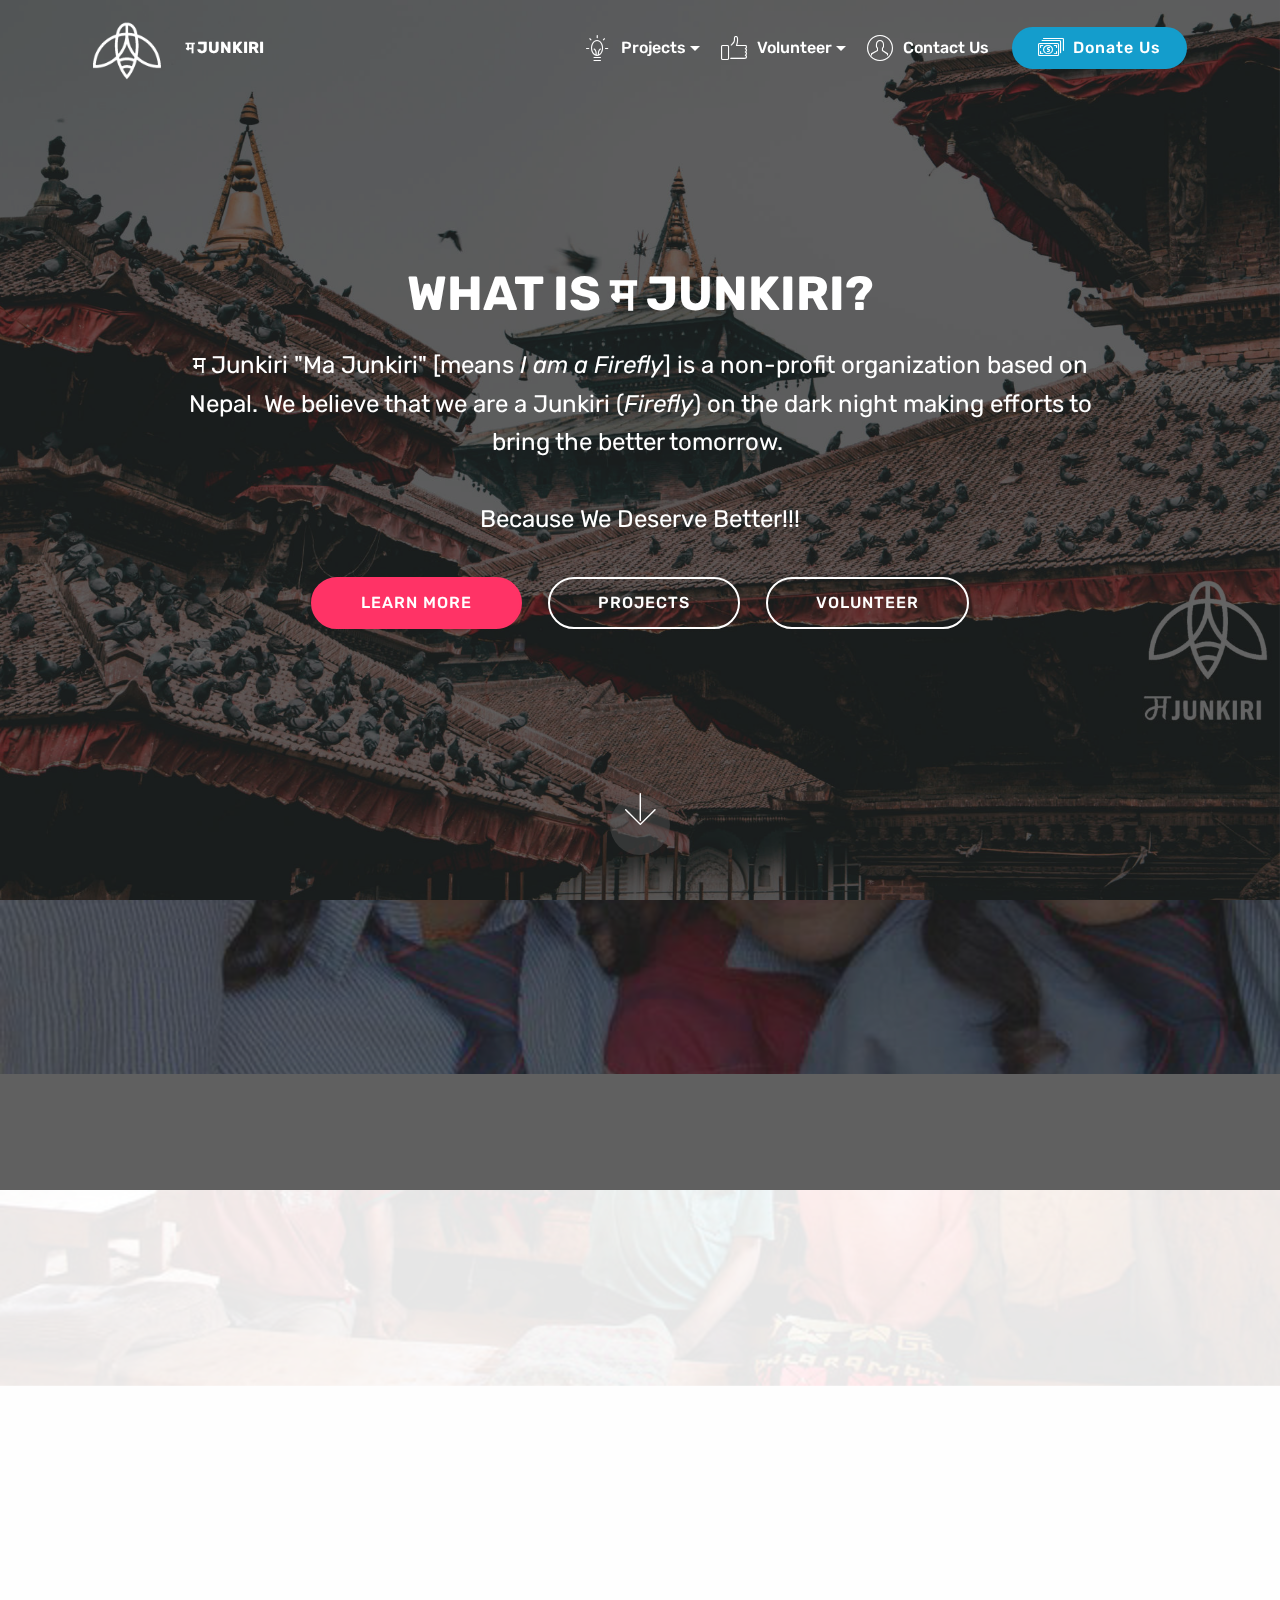
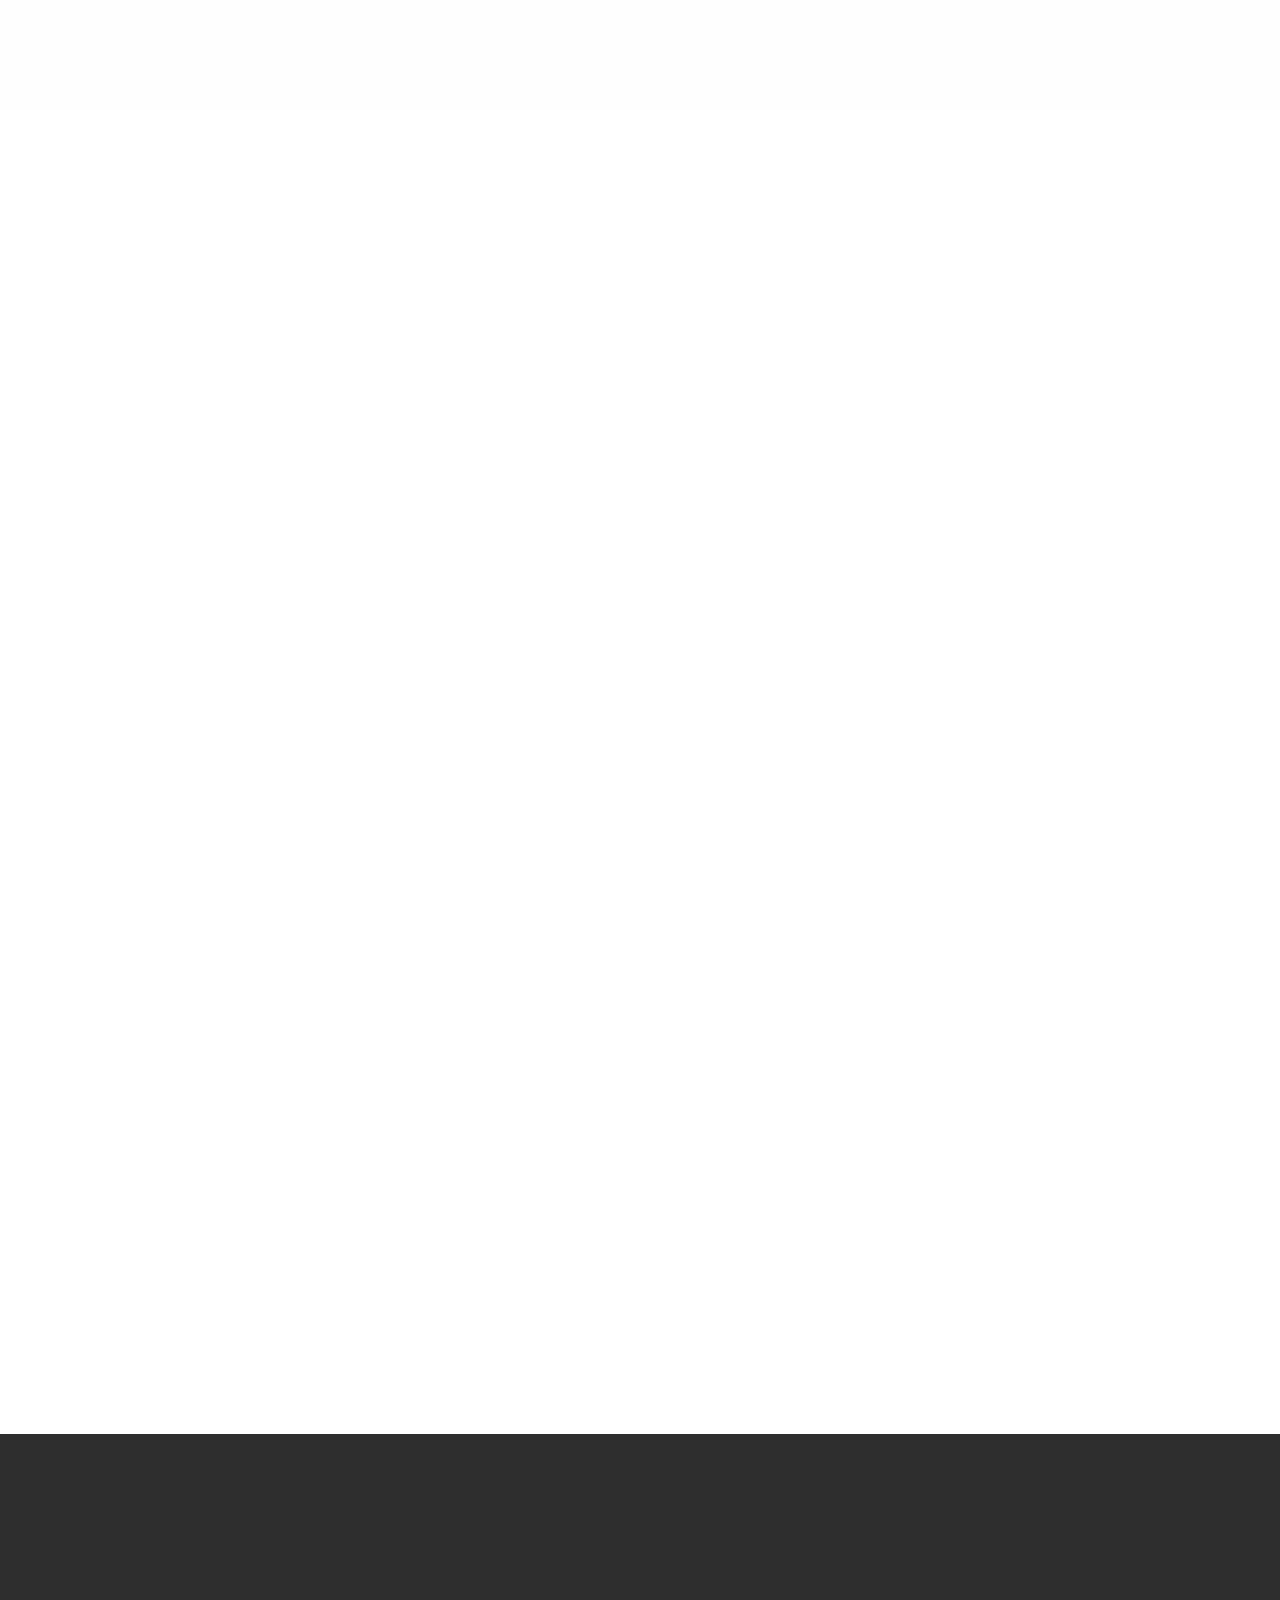
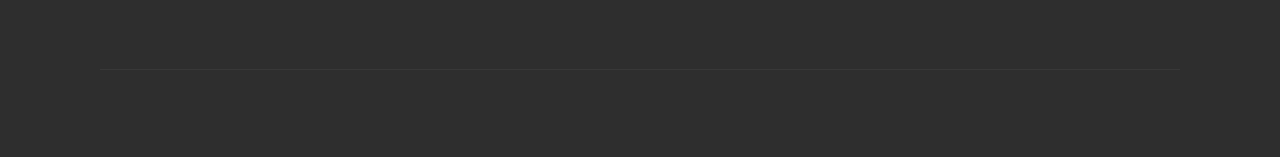
==== commit ff0aa809: "create github pages" ====
--- a/index.html
+++ b/index.html
@@ -41,8 +41,8 @@
         <div class="menu-logo">
             <div class="navbar-brand">
                 <span class="navbar-logo">
-                    <a href="https://bit.ly/majunkiri">
-                         <img src="assets/images/junkiri-head-white-122x105.png" alt="म JUNKIRI" title="म JUNKIRI" style="height: 4.8rem;">
+                    <a href="index.html">
+                         <img src="assets/images/junkiri-head-white-122x105.png" alt="म JUNKIRI" title="म JUNKIRI" style="height: 5rem;">
                     </a>
                 </span>
                 <span class="navbar-caption-wrap"><a class="navbar-caption text-white display-4" href="https://bit.ly/majunkiri">
@@ -51,12 +51,12 @@
             </div>
         </div>
         <div class="collapse navbar-collapse" id="navbarSupportedContent">
-            <ul class="navbar-nav nav-dropdown" data-app-modern-menu="true"><li class="nav-item dropdown">
-                    <a class="nav-link link text-white dropdown-toggle display-4" href="page1.html" data-toggle="dropdown-submenu" aria-expanded="false">
+            <ul class="navbar-nav nav-dropdown" data-app-modern-menu="true"><li class="nav-item dropdown open">
+                    <a class="nav-link link text-white dropdown-toggle display-4" href="page1.html" data-toggle="dropdown-submenu" aria-expanded="true"><span class="mbri-idea mbr-iconfont mbr-iconfont-btn"></span>
                         
                         Projects</a><div class="dropdown-menu"><a class="text-white dropdown-item display-4" href="page5.html">Rohingyas in Nepal</a></div>
-                </li><li class="nav-item dropdown open"><a class="nav-link link text-white dropdown-toggle display-4" href="page10.html" aria-expanded="true" data-toggle="dropdown-submenu">Volunteer</a><div class="dropdown-menu"><a class="text-white dropdown-item display-4" href="page6.html" aria-expanded="false">Apply For Volunteering<br></a><a class="text-white dropdown-item display-4" href="page6.html" aria-expanded="false">Apply For Internship</a><a class="text-white dropdown-item display-4" href="page6.html" aria-expanded="false">Give Suggestions
-<br></a><a class="text-white dropdown-item display-4" href="page6.html" aria-expanded="false">Sponser Us<br></a></div></li><li class="nav-item"><a class="nav-link link text-white display-4" href="page3.html" aria-expanded="false"><span class="mbri-user mbr-iconfont mbr-iconfont-btn"></span>Contact Us</a></li></ul>
+                </li><li class="nav-item dropdown"><a class="nav-link link text-white dropdown-toggle display-4" href="page6.html" aria-expanded="false" data-toggle="dropdown-submenu"><span class="mbri-like mbr-iconfont mbr-iconfont-btn"></span>Volunteer</a><div class="dropdown-menu"><a class="text-white dropdown-item display-4" href="page6.html" aria-expanded="false">Apply For Volunteering<br></a><a class="text-white dropdown-item display-4" href="page6.html" aria-expanded="false">Apply For Internship</a><a class="text-white dropdown-item display-4" href="page6.html" aria-expanded="false">Give Suggestions
+<br></a><a class="text-white dropdown-item display-4" href="page6.html" aria-expanded="false">Sponser Us<br></a></div></li><li class="nav-item"><a class="nav-link link text-white display-4" href="page3.html" aria-expanded="true"><span class="mbri-user mbr-iconfont mbr-iconfont-btn"></span>Contact Us</a></li></ul>
             <div class="navbar-buttons mbr-section-btn"><a class="btn btn-sm btn-primary display-4" href="page4.html"><span class="mbri-cash mbr-iconfont mbr-iconfont-btn"></span>
                     
                     Donate Us</a></div>
@@ -64,7 +64,7 @@
     </nav>
 </section>
 
-<section class="engine"><a href="https://mobirise.info/k">how to develop your own website</a></section><section class="cid-qTkA127IK8 mbr-fullscreen mbr-parallax-background" id="header2-1">
+<section class="engine"><a href="https://mobirise.info/v">html templates</a></section><section class="cid-qTkA127IK8 mbr-fullscreen mbr-parallax-background" id="header2-1">
 
     
 
@@ -109,7 +109,7 @@
         <div class="row py-2 justify-content-center">
             <div class="col-12 col-lg-6  col-md-8 " data-form-type="formoid">
                 <!---Formbuilder Form--->
-                <form action="https://mobirise.com/" method="POST" class="mbr-form form-with-styler" data-form-title="Mobirise Form"><input type="hidden" name="email" data-form-email="true" value="krEJ3Km3OpInjmUckCDYQwQCeQJ8QXRrQoCyowcYZZq9BDBO7kgFW1PaURdMTOQFjC48dqDDFUX8jR6QVe6ZjWcyRi+GSCqpnk8nInsPOHk9YxeMz8MXXSfCB9R0nYMJ">
+                <form action="https://mobirise.com/" method="POST" class="mbr-form form-with-styler" data-form-title="Mobirise Form"><input type="hidden" name="email" data-form-email="true" value="eHPNU007jfuPDAYiIYdbSno7Yp+EmXDa8Gihvxk4XXjh9mBccumFE6Ak3ROrIdkcpjcd1g54BqBstTYlqcrV55dQZRpD9iAz9DDXsGVLm2sz570HuUoTRrsC/MbkOQS9">
                     <div class="row">
                         <div hidden="hidden" data-form-alert="" class="alert alert-success col-12">Thank You! We got it. 😉😉👌</div>
                         <div hidden="hidden" data-form-alert-danger="" class="alert alert-danger col-12">
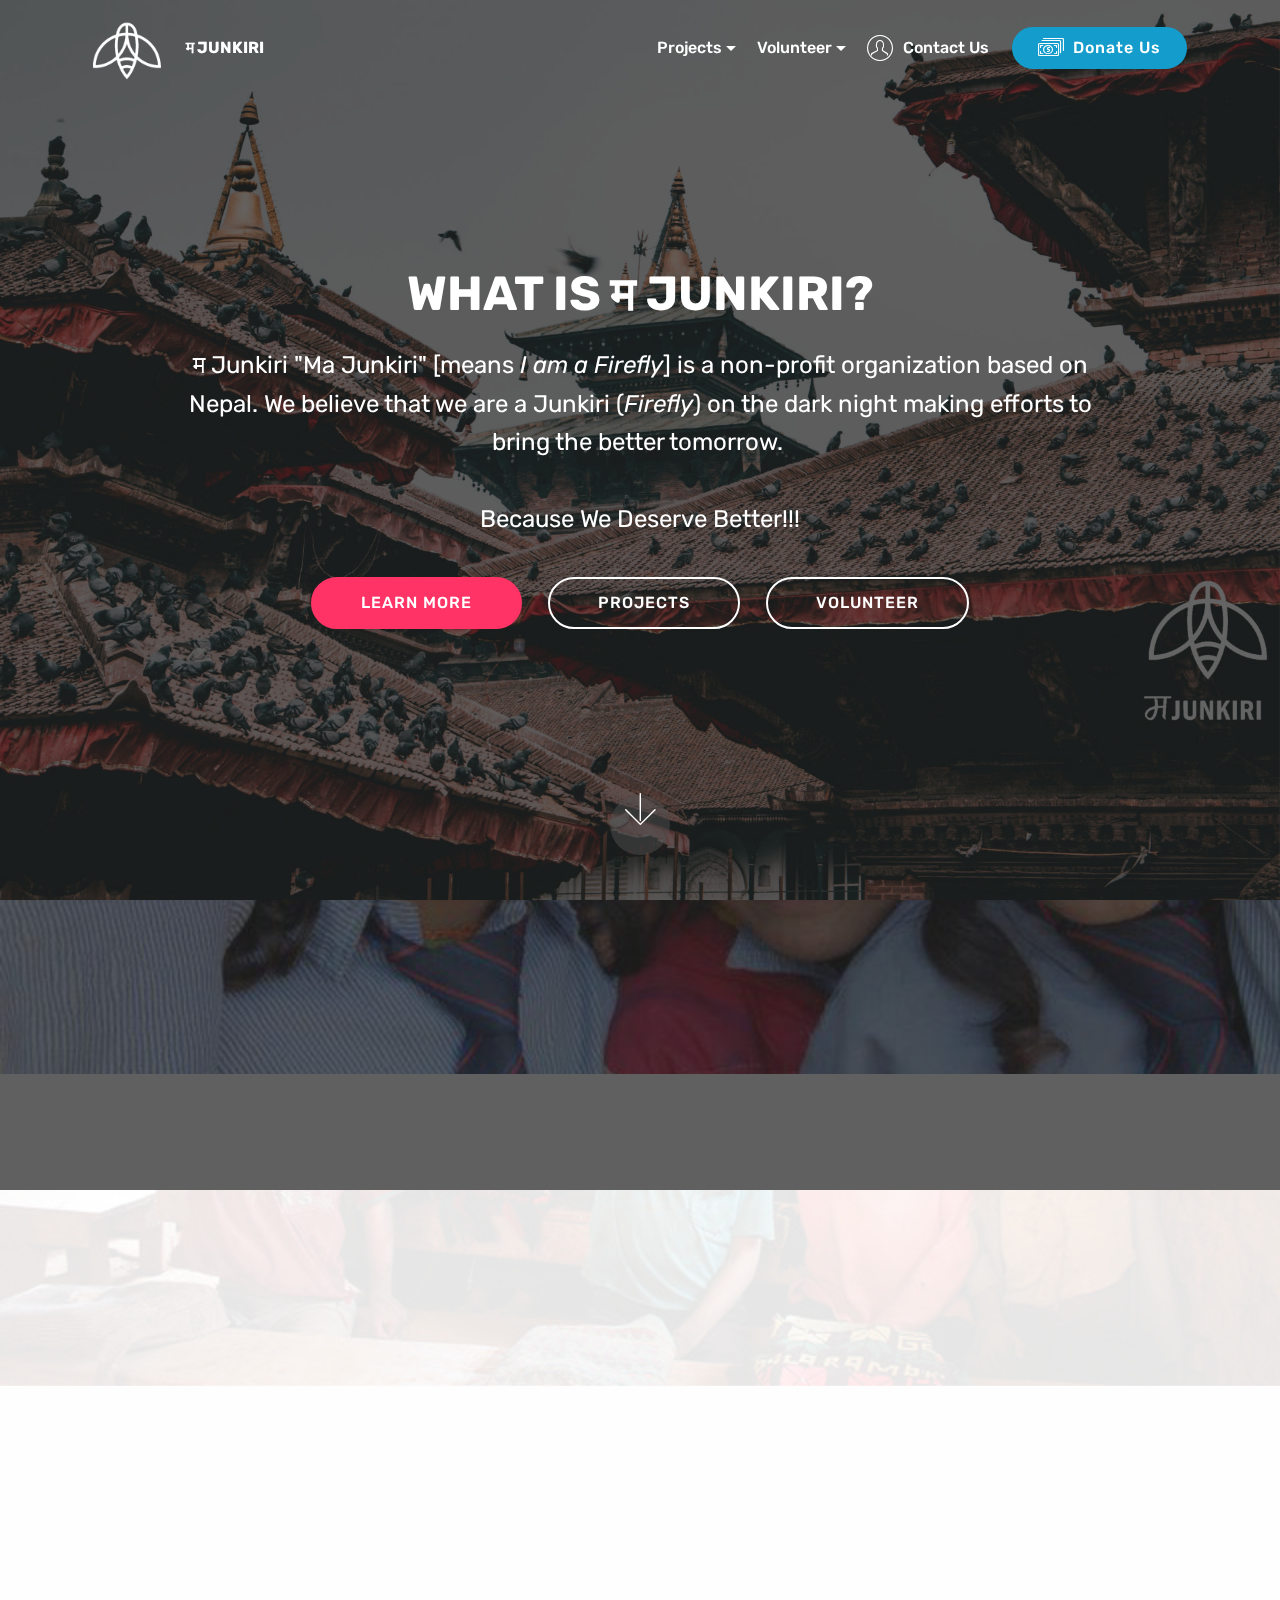
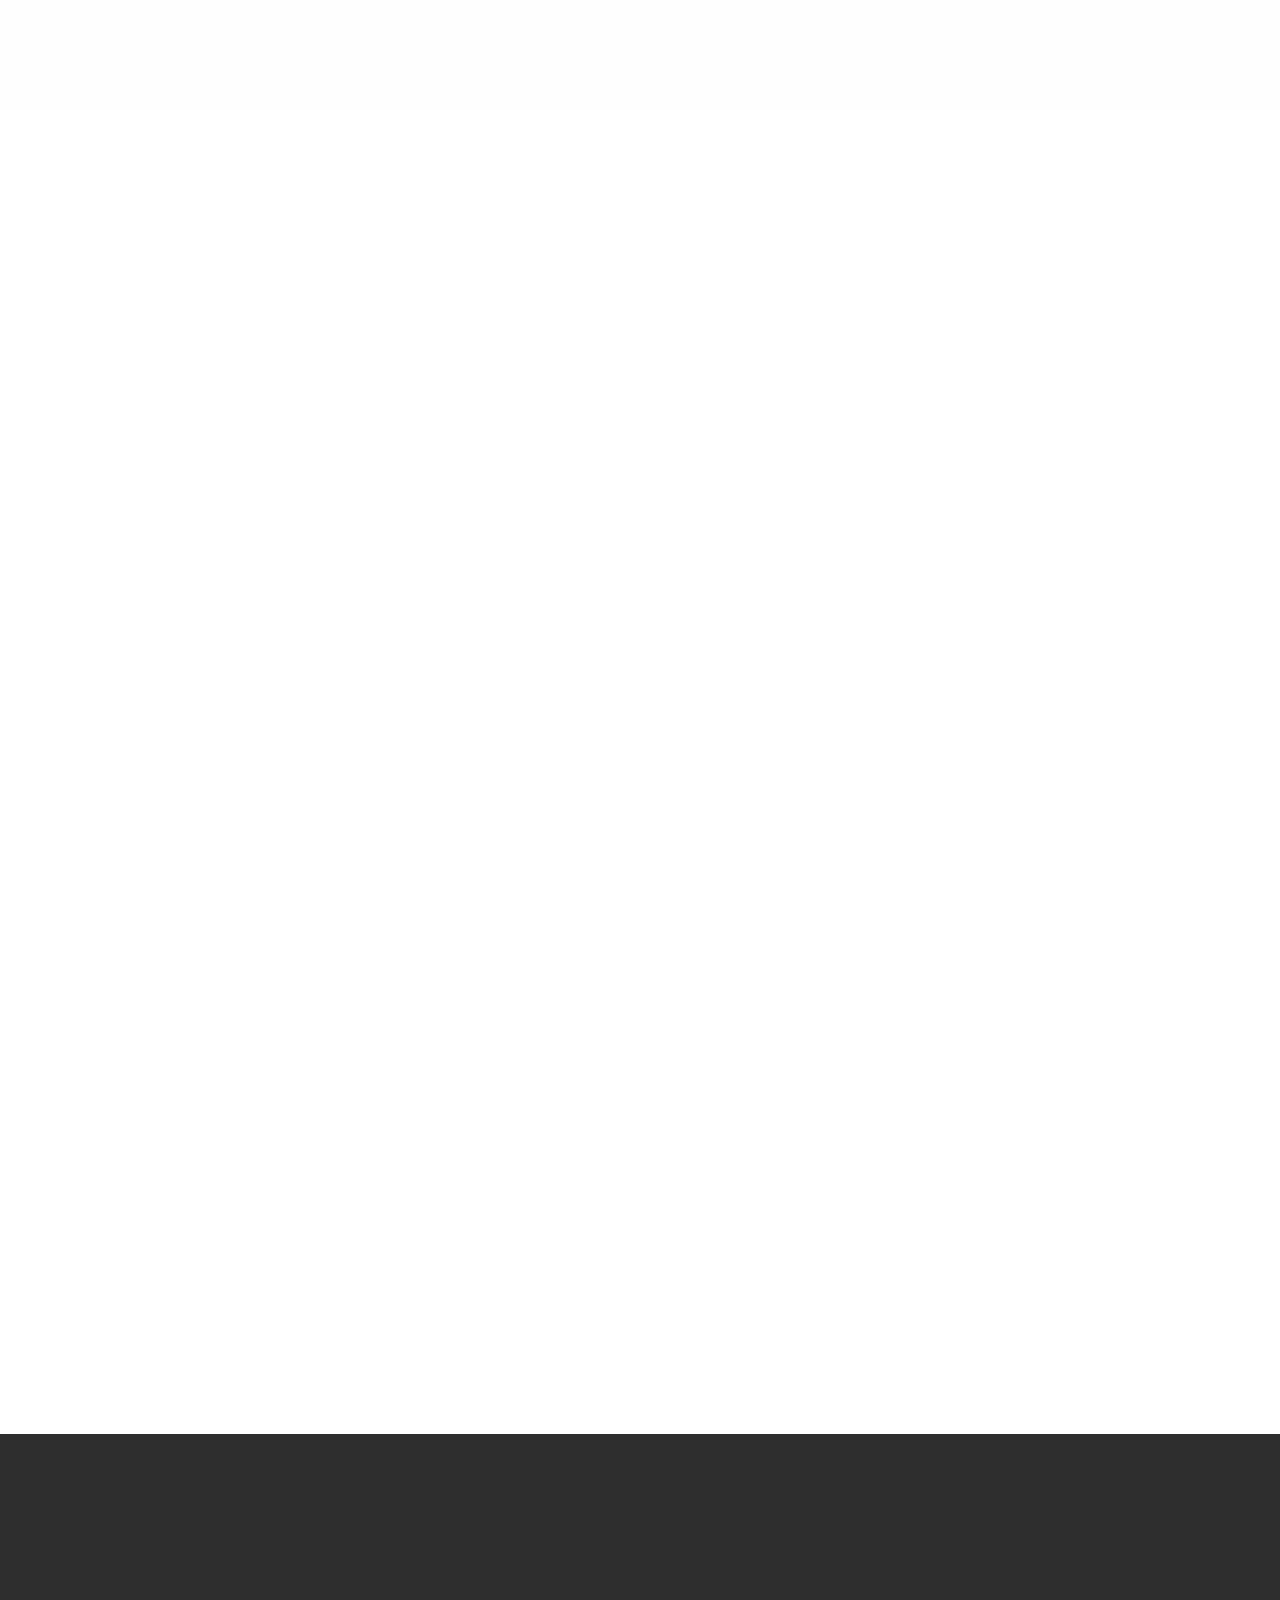
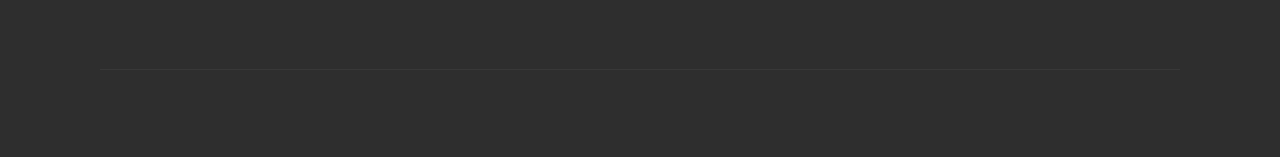
==== commit 0c129949: "create github pages" ====
--- a/index.html
+++ b/index.html
@@ -51,11 +51,11 @@
             </div>
         </div>
         <div class="collapse navbar-collapse" id="navbarSupportedContent">
-            <ul class="navbar-nav nav-dropdown" data-app-modern-menu="true"><li class="nav-item dropdown open">
-                    <a class="nav-link link text-white dropdown-toggle display-4" href="page1.html" data-toggle="dropdown-submenu" aria-expanded="true"><span class="mbri-idea mbr-iconfont mbr-iconfont-btn"></span>
+            <ul class="navbar-nav nav-dropdown" data-app-modern-menu="true"><li class="nav-item dropdown">
+                    <a class="nav-link link text-white dropdown-toggle display-4" href="page1.html" data-toggle="dropdown-submenu" aria-expanded="true">
                         
                         Projects</a><div class="dropdown-menu"><a class="text-white dropdown-item display-4" href="page5.html">Rohingyas in Nepal</a></div>
-                </li><li class="nav-item dropdown"><a class="nav-link link text-white dropdown-toggle display-4" href="page6.html" aria-expanded="false" data-toggle="dropdown-submenu"><span class="mbri-like mbr-iconfont mbr-iconfont-btn"></span>Volunteer</a><div class="dropdown-menu"><a class="text-white dropdown-item display-4" href="page6.html" aria-expanded="false">Apply For Volunteering<br></a><a class="text-white dropdown-item display-4" href="page6.html" aria-expanded="false">Apply For Internship</a><a class="text-white dropdown-item display-4" href="page6.html" aria-expanded="false">Give Suggestions
+                </li><li class="nav-item dropdown"><a class="nav-link link text-white dropdown-toggle display-4" href="page6.html" aria-expanded="false" data-toggle="dropdown-submenu">Volunteer</a><div class="dropdown-menu"><a class="text-white dropdown-item display-4" href="page6.html" aria-expanded="false">Apply For Volunteering<br></a><a class="text-white dropdown-item display-4" href="page6.html" aria-expanded="false">Apply For Internship</a><a class="text-white dropdown-item display-4" href="page6.html" aria-expanded="false">Give Suggestions
 <br></a><a class="text-white dropdown-item display-4" href="page6.html" aria-expanded="false">Sponser Us<br></a></div></li><li class="nav-item"><a class="nav-link link text-white display-4" href="page3.html" aria-expanded="true"><span class="mbri-user mbr-iconfont mbr-iconfont-btn"></span>Contact Us</a></li></ul>
             <div class="navbar-buttons mbr-section-btn"><a class="btn btn-sm btn-primary display-4" href="page4.html"><span class="mbri-cash mbr-iconfont mbr-iconfont-btn"></span>
                     
@@ -109,7 +109,7 @@
         <div class="row py-2 justify-content-center">
             <div class="col-12 col-lg-6  col-md-8 " data-form-type="formoid">
                 <!---Formbuilder Form--->
-                <form action="https://mobirise.com/" method="POST" class="mbr-form form-with-styler" data-form-title="Mobirise Form"><input type="hidden" name="email" data-form-email="true" value="eHPNU007jfuPDAYiIYdbSno7Yp+EmXDa8Gihvxk4XXjh9mBccumFE6Ak3ROrIdkcpjcd1g54BqBstTYlqcrV55dQZRpD9iAz9DDXsGVLm2sz570HuUoTRrsC/MbkOQS9">
+                <form action="https://mobirise.com/" method="POST" class="mbr-form form-with-styler" data-form-title="Mobirise Form"><input type="hidden" name="email" data-form-email="true" value="AizC3DlWtqVyZJeASFslBKJmTfnjlWsWPdlNRbjuFJbKtS64PYDLYiKGwkxoPWWNtLSTUvC5kshu+lbmaT8g7I9h1F6f8HxQSq6PwDkVsgm1gQvbumW0i0g0e6ePnHv5">
                     <div class="row">
                         <div hidden="hidden" data-form-alert="" class="alert alert-success col-12">Thank You! We got it. 😉😉👌</div>
                         <div hidden="hidden" data-form-alert-danger="" class="alert alert-danger col-12">
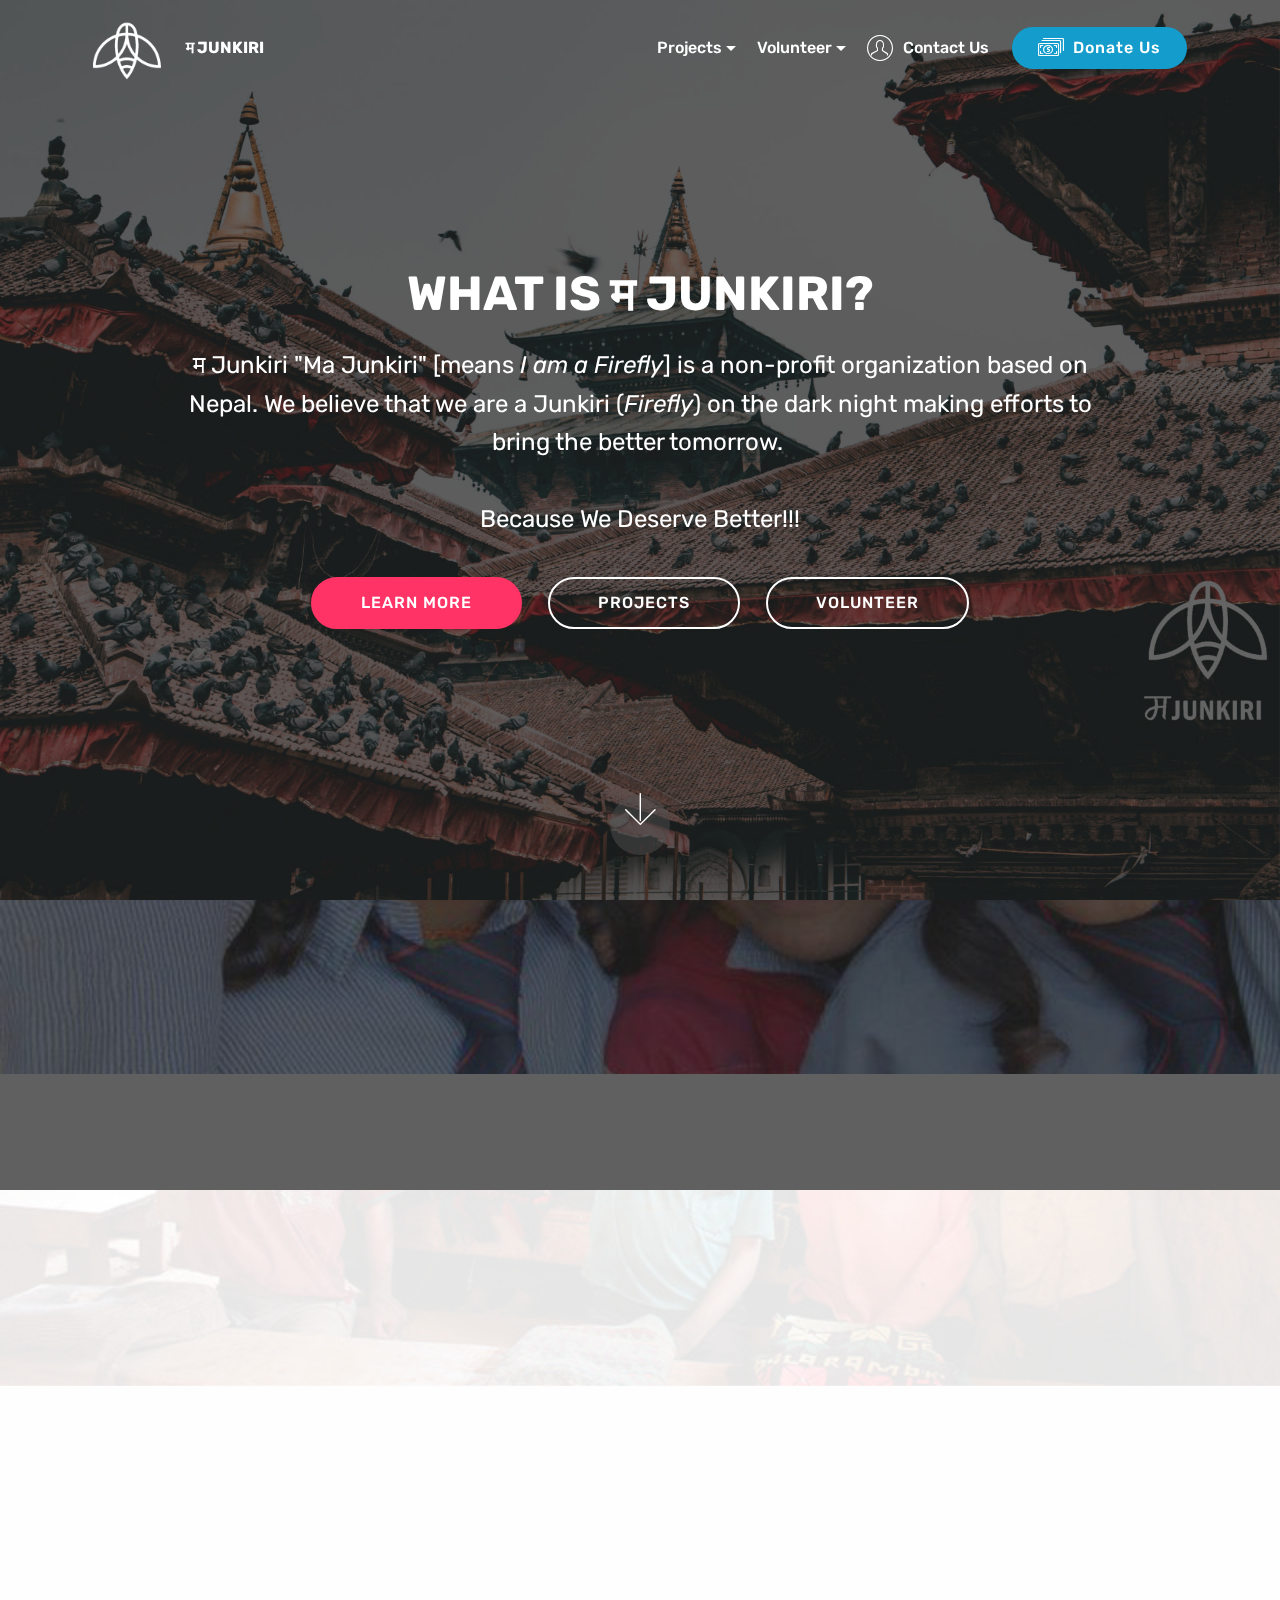
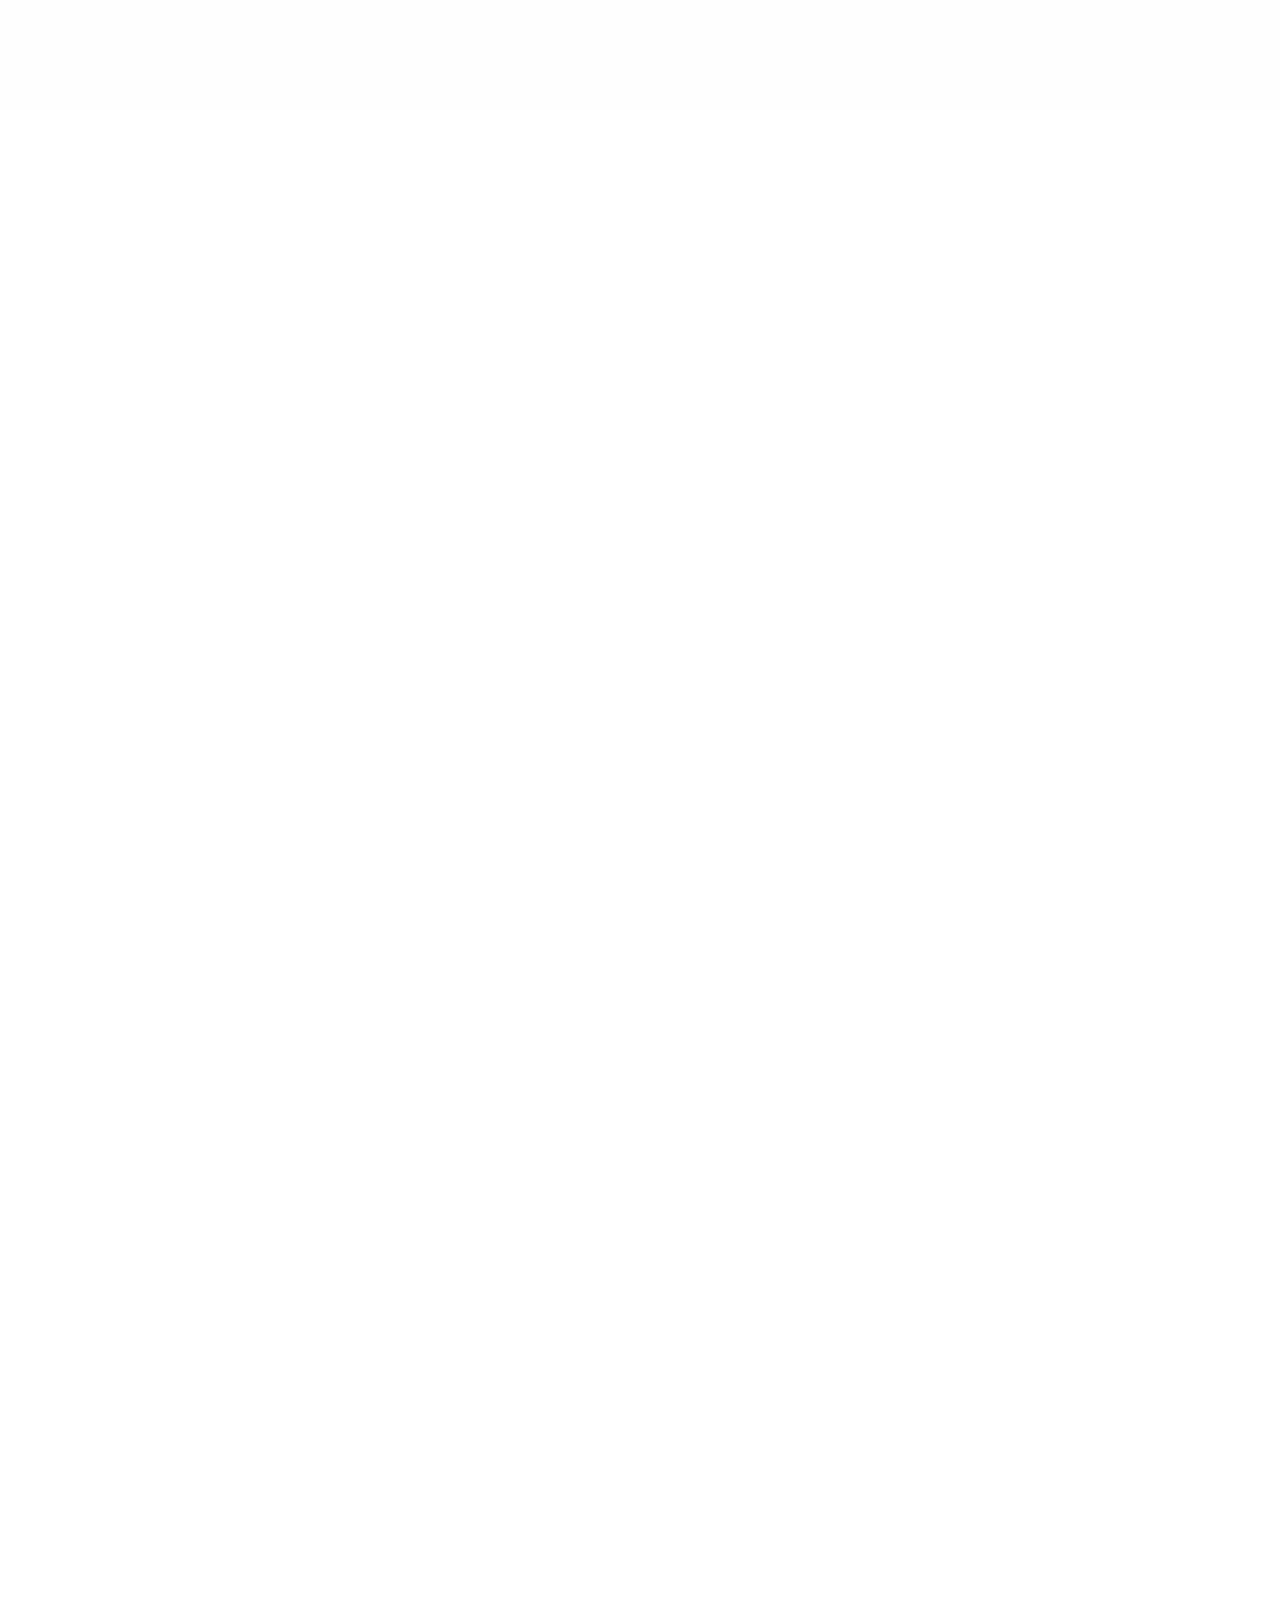
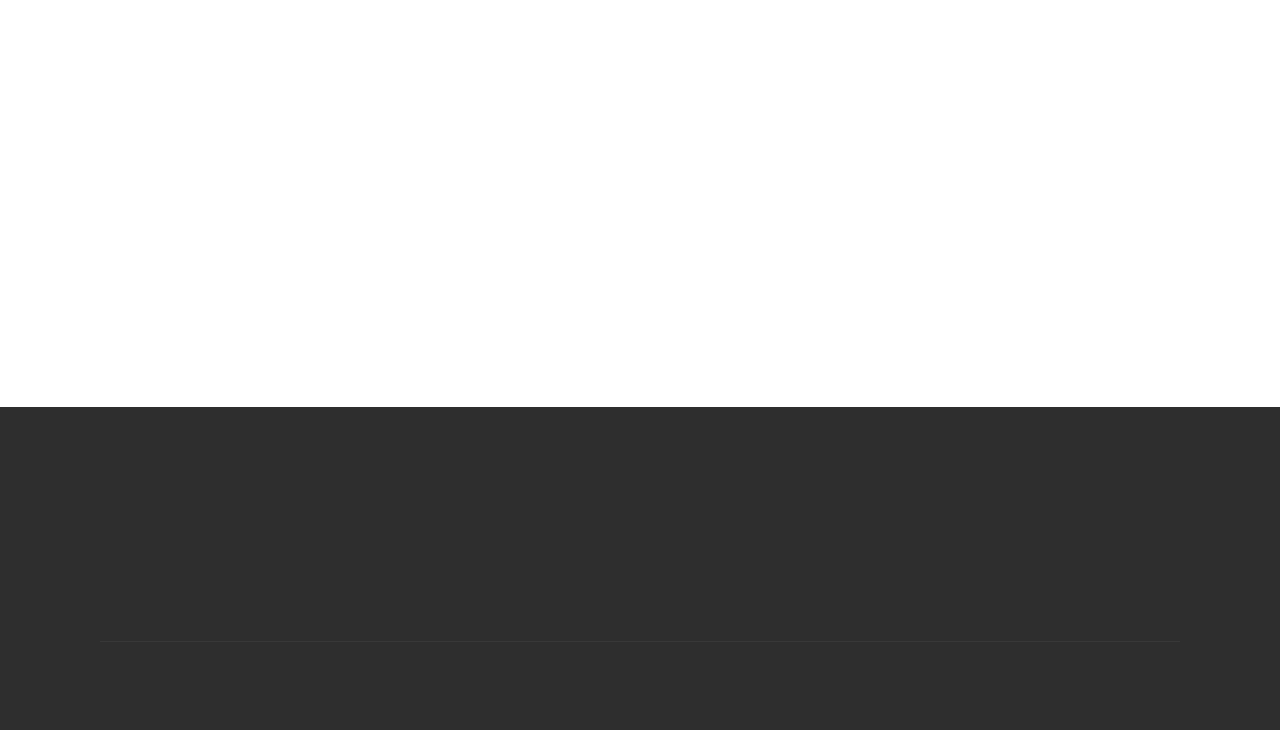
==== commit 4ab334a4: "create github pages" ====
--- a/index.html
+++ b/index.html
@@ -12,12 +12,13 @@
   <title>Home</title>
   <link rel="stylesheet" href="assets/web/assets/mobirise-icons/mobirise-icons.css">
   <link rel="stylesheet" href="assets/tether/tether.min.css">
+  <link rel="stylesheet" href="assets/soundcloud-plugin/style.css">
   <link rel="stylesheet" href="assets/bootstrap/css/bootstrap.min.css">
   <link rel="stylesheet" href="assets/bootstrap/css/bootstrap-grid.min.css">
   <link rel="stylesheet" href="assets/bootstrap/css/bootstrap-reboot.min.css">
   <link rel="stylesheet" href="assets/dropdown/css/style.css">
+  <link rel="stylesheet" href="assets/socicon/css/styles.css">
   <link rel="stylesheet" href="assets/animatecss/animate.min.css">
-  <link rel="stylesheet" href="assets/socicon/css/styles.css">
   <link rel="stylesheet" href="assets/theme/css/style.css">
   <link rel="stylesheet" href="assets/mobirise/css/mbr-additional.css" type="text/css">
   
@@ -64,7 +65,7 @@
     </nav>
 </section>
 
-<section class="engine"><a href="https://mobirise.info/v">html templates</a></section><section class="cid-qTkA127IK8 mbr-fullscreen mbr-parallax-background" id="header2-1">
+<section class="engine"><a href="https://mobirise.info/y">html website templates</a></section><section class="cid-qTkA127IK8 mbr-fullscreen mbr-parallax-background" id="header2-1">
 
     
 
@@ -109,7 +110,7 @@
         <div class="row py-2 justify-content-center">
             <div class="col-12 col-lg-6  col-md-8 " data-form-type="formoid">
                 <!---Formbuilder Form--->
-                <form action="https://mobirise.com/" method="POST" class="mbr-form form-with-styler" data-form-title="Mobirise Form"><input type="hidden" name="email" data-form-email="true" value="AizC3DlWtqVyZJeASFslBKJmTfnjlWsWPdlNRbjuFJbKtS64PYDLYiKGwkxoPWWNtLSTUvC5kshu+lbmaT8g7I9h1F6f8HxQSq6PwDkVsgm1gQvbumW0i0g0e6ePnHv5">
+                <form action="https://mobirise.com/" method="POST" class="mbr-form form-with-styler" data-form-title="Mobirise Form"><input type="hidden" name="email" data-form-email="true" value="4GIyRnzZkojS0cmXpDWxg8nJ6QkLGsKD/nzHq82uqb/5tc7TJ2Xe0a1NIvmr31VNcARrMMAkBE7tGSdSW6MAUCtRvX2EZkZXaRAfCghNHITBRP72ZobqpZ35d1uqpqGf">
                     <div class="row">
                         <div hidden="hidden" data-form-alert="" class="alert alert-success col-12">Thank You! We got it. 😉😉👌</div>
                         <div hidden="hidden" data-form-alert-danger="" class="alert alert-danger col-12">
@@ -228,7 +229,7 @@
                 <div class="panel-item p-3">
                     <div class="card-block">
                         <div class="testimonial-photo">
-                            <a href="mailto:nawarajku@gmail.com"><img src="assets/images/56711062-418273115635138-8594680702660771840-n-1-240x296.jpg" alt="" title=""></a>
+                            <a href="http://www.facebook.com/folktrailz" target="_blank"><img src="assets/images/56711062-418273115635138-8594680702660771840-n-1-240x296.jpg" alt="" title=""></a>
                         </div>
                         <p class="mbr-text mbr-fonts-style display-7">म Junkiri is something we have always dreamed about. Helping needy and raising the standard of education are where we are working on.</p>
                     </div>
@@ -245,7 +246,7 @@
                 <div class="panel-item p-3">
                     <div class="card-block">
                         <div class="testimonial-photo">
-                            <a href="mailto:poudelsudikshaya@gmail.com"><img src="assets/images/00100sportrait-00100-burst20190416144547069-cover-240x240.jpg" alt="" title=""></a>
+                            <a href="http://www.facebook.com/iamprinsus" target="_blank"><img src="assets/images/00100sportrait-00100-burst20190416144547069-cover-240x240.jpg" alt="" title=""></a>
                         </div>
                         <p class="mbr-text mbr-fonts-style display-7">Helping the needy people to help themselves for tomorrow, म Junkiri is a helping hand to support people to flourish on their own.<br></p>
                     </div>
@@ -334,6 +335,95 @@
                     </div>
                 </div>
             </div>
+        </div>
+    </div>   
+</section>
+
+<section class="testimonials1 cid-ro3lkphVYv" id="testimonials1-1m">
+
+    
+
+    
+    <div class="container">
+        <div class="media-container-row">
+            <div class="title col-12 align-center">
+                <h2 class="pb-3 mbr-fonts-style display-2">
+                    ADVISORY TEAM</h2>
+                
+            </div>
+        </div>
+    </div>
+
+    <div class="container pt-3 mt-2">
+        <div class="media-container-row">
+            <div class="mbr-testimonial p-3 align-center col-12 col-md-6 col-lg-4">
+                <div class="panel-item p-3">
+                    <div class="card-block">
+                        <div class="testimonial-photo">
+                            <img src="assets/images/face1.jpg">
+                        </div>
+                        <p class="mbr-text mbr-fonts-style display-7">
+                           Lorem ipsum dolor sit amet, consectetur adipisicing elit. Excepturi, aspernatur, voluptatibus, atque, tempore molestiae.
+                        </p>
+                    </div>
+                    <div class="card-footer">
+                        <div class="mbr-author-name mbr-bold mbr-fonts-style display-7">
+                             John Smith
+                        </div>
+                        <small class="mbr-author-desc mbr-italic mbr-light mbr-fonts-style display-7">
+                               Developer
+                        </small>
+                    </div>
+                </div>
+            </div>
+
+            <div class="mbr-testimonial p-3 align-center col-12 col-md-6 col-lg-4">
+                <div class="panel-item p-3">
+                    <div class="card-block">
+                        <div class="testimonial-photo">
+                            <img src="assets/images/face2.jpg">
+                        </div>
+                        <p class="mbr-text mbr-fonts-style display-7">
+                           Lorem ipsum dolor sit amet, consectetur adipisicing elit. Excepturi, aspernatur, voluptatibus, atque, tempore molestiae.
+                        </p>
+                    </div>
+                    <div class="card-footer">
+                        <div class="mbr-author-name mbr-bold mbr-fonts-style display-7">
+                             John Smith
+                        </div>
+                        <small class="mbr-author-desc mbr-italic mbr-light mbr-fonts-style display-7">
+                               Developer
+                        </small>
+                    </div>
+                </div>
+            </div>
+
+            <div class="mbr-testimonial p-3 align-center col-12 col-md-6 col-lg-4">
+                <div class="panel-item p-3">
+                    <div class="card-block">
+                        <div class="testimonial-photo">
+                            <img src="assets/images/face3.jpg">
+                        </div>
+                        <p class="mbr-text mbr-fonts-style display-7">
+                           Lorem ipsum dolor sit amet, consectetur adipisicing elit. Excepturi, aspernatur, voluptatibus, atque, tempore molestiae.
+                        </p>
+                    </div>
+                    <div class="card-footer">
+                        <div class="mbr-author-name mbr-bold mbr-fonts-style display-7">
+                             John Smith
+                        </div>
+                        <small class="mbr-author-desc mbr-italic mbr-light mbr-fonts-style display-7">
+                               Developer
+                        </small>
+                    </div>
+                </div>
+            </div>
+
+            
+
+            
+
+            
         </div>
     </div>   
 </section>
@@ -425,13 +515,13 @@
   <script src="assets/popper/popper.min.js"></script>
   <script src="assets/tether/tether.min.js"></script>
   <script src="assets/bootstrap/js/bootstrap.min.js"></script>
-  <script src="assets/smoothscroll/smooth-scroll.js"></script>
+  <script src="assets/touchswipe/jquery.touch-swipe.min.js"></script>
   <script src="assets/dropdown/js/script.min.js"></script>
-  <script src="assets/touchswipe/jquery.touch-swipe.min.js"></script>
   <script src="assets/viewportchecker/jquery.viewportchecker.js"></script>
   <script src="assets/parallax/jarallax.min.js"></script>
   <script src="assets/bootstrapcarouselswipe/bootstrap-carousel-swipe.js"></script>
   <script src="assets/mbr-clients-slider/mbr-clients-slider.js"></script>
+  <script src="assets/smoothscroll/smooth-scroll.js"></script>
   <script src="assets/theme/js/script.js"></script>
   <script src="assets/formoid/formoid.min.js"></script>
   
--- a/assets/soundcloud-plugin/style.css
+++ b/assets/soundcloud-plugin/style.css
@@ -0,0 +1,57 @@
+.addons-container {
+  position: relative;
+  margin-left: auto;
+  margin-right: auto;
+  padding-right: 15px;
+  padding-left: 15px; }
+  @media (min-width: 576px) {
+    .addons-container {
+      padding-right: 15px;
+      padding-left: 15px; } }
+  @media (min-width: 768px) {
+    .addons-container {
+      padding-right: 15px;
+      padding-left: 15px; } }
+  @media (min-width: 992px) {
+    .addons-container {
+      padding-right: 15px;
+      padding-left: 15px; } }
+  @media (min-width: 1200px) {
+    .addons-container {
+      padding-right: 15px;
+      padding-left: 15px; } }
+  @media (min-width: 576px) {
+    .addons-container {
+      width: 540px;
+      max-width: 100%; } }
+  @media (min-width: 768px) {
+    .addons-container {
+      width: 720px;
+      max-width: 100%; } }
+  @media (min-width: 992px) {
+    .addons-container {
+      width: 960px;
+      max-width: 100%; } }
+  @media (min-width: 1200px) {
+    .addons-container {
+      width: 1140px;
+      max-width: 100%; } }
+
+.addons-container-inner{
+    position: relative;
+    width: 100%;
+    min-height: 1px;
+    padding-right: 15px;
+    padding-left: 15px;
+}
+@media (min-width: 567px) {
+    .addons-container-inner{
+        -ms-flex: 0 0 66.666667%;
+        flex: 0 0 66.666667%;
+        max-width: 66.666667%;
+    }
+}
+.addons-row{
+    display: flex;
+    justify-content:center;
+}--- a/assets/mobirise/css/mbr-additional.css
+++ b/assets/mobirise/css/mbr-additional.css
@@ -2031,7 +2031,7 @@
 }
 .cid-rnY6EfCPzT {
   padding-top: 90px;
-  padding-bottom: 90px;
+  padding-bottom: 15px;
   background-color: #ffffff;
 }
 .cid-rnY6EfCPzT .mbr-section-subtitle {
@@ -2083,6 +2083,64 @@
 }
 @media (max-width: 300px) {
   .cid-rnY6EfCPzT .testimonial-photo {
+    width: 100% !important;
+    height: auto !important;
+  }
+}
+.cid-ro3lkphVYv {
+  padding-top: 15px;
+  padding-bottom: 45px;
+  background-color: #ffffff;
+}
+.cid-ro3lkphVYv .mbr-section-subtitle {
+  color: #767676;
+}
+.cid-ro3lkphVYv .media-container-row {
+  -webkit-flex-wrap: wrap;
+  -ms-flex-wrap: wrap;
+  flex-wrap: wrap;
+}
+.cid-ro3lkphVYv .mbr-text {
+  color: #767676;
+}
+.cid-ro3lkphVYv .mbr-author-desc {
+  display: block;
+  color: #767676;
+}
+.cid-ro3lkphVYv .mbr-author-name {
+  color: #767676;
+}
+.cid-ro3lkphVYv .mbr-testimonial .panel-item {
+  background-color: #ffffff;
+}
+.cid-ro3lkphVYv .mbr-testimonial .card-block {
+  -webkit-flex-grow: 0;
+  flex-grow: 0;
+  padding: 2.4rem 2.4rem 0 2.4rem;
+}
+.cid-ro3lkphVYv .mbr-testimonial .card-block .testimonial-photo {
+  display: inline-block;
+  width: 120px;
+  height: 120px;
+  margin-bottom: 1.6rem;
+  overflow: hidden;
+  border-radius: 50%;
+}
+.cid-ro3lkphVYv .mbr-testimonial .card-block .testimonial-photo img {
+  width: 100%;
+  min-width: 100%;
+  min-height: 100%;
+}
+.cid-ro3lkphVYv .mbr-testimonial .card-footer {
+  padding-bottom: 2.4rem;
+  border-top: 0;
+  padding-top: 1rem;
+  word-wrap: break-word;
+  word-break: break-word;
+  background: none;
+}
+@media (max-width: 300px) {
+  .cid-ro3lkphVYv .testimonial-photo {
     width: 100% !important;
     height: auto !important;
   }
